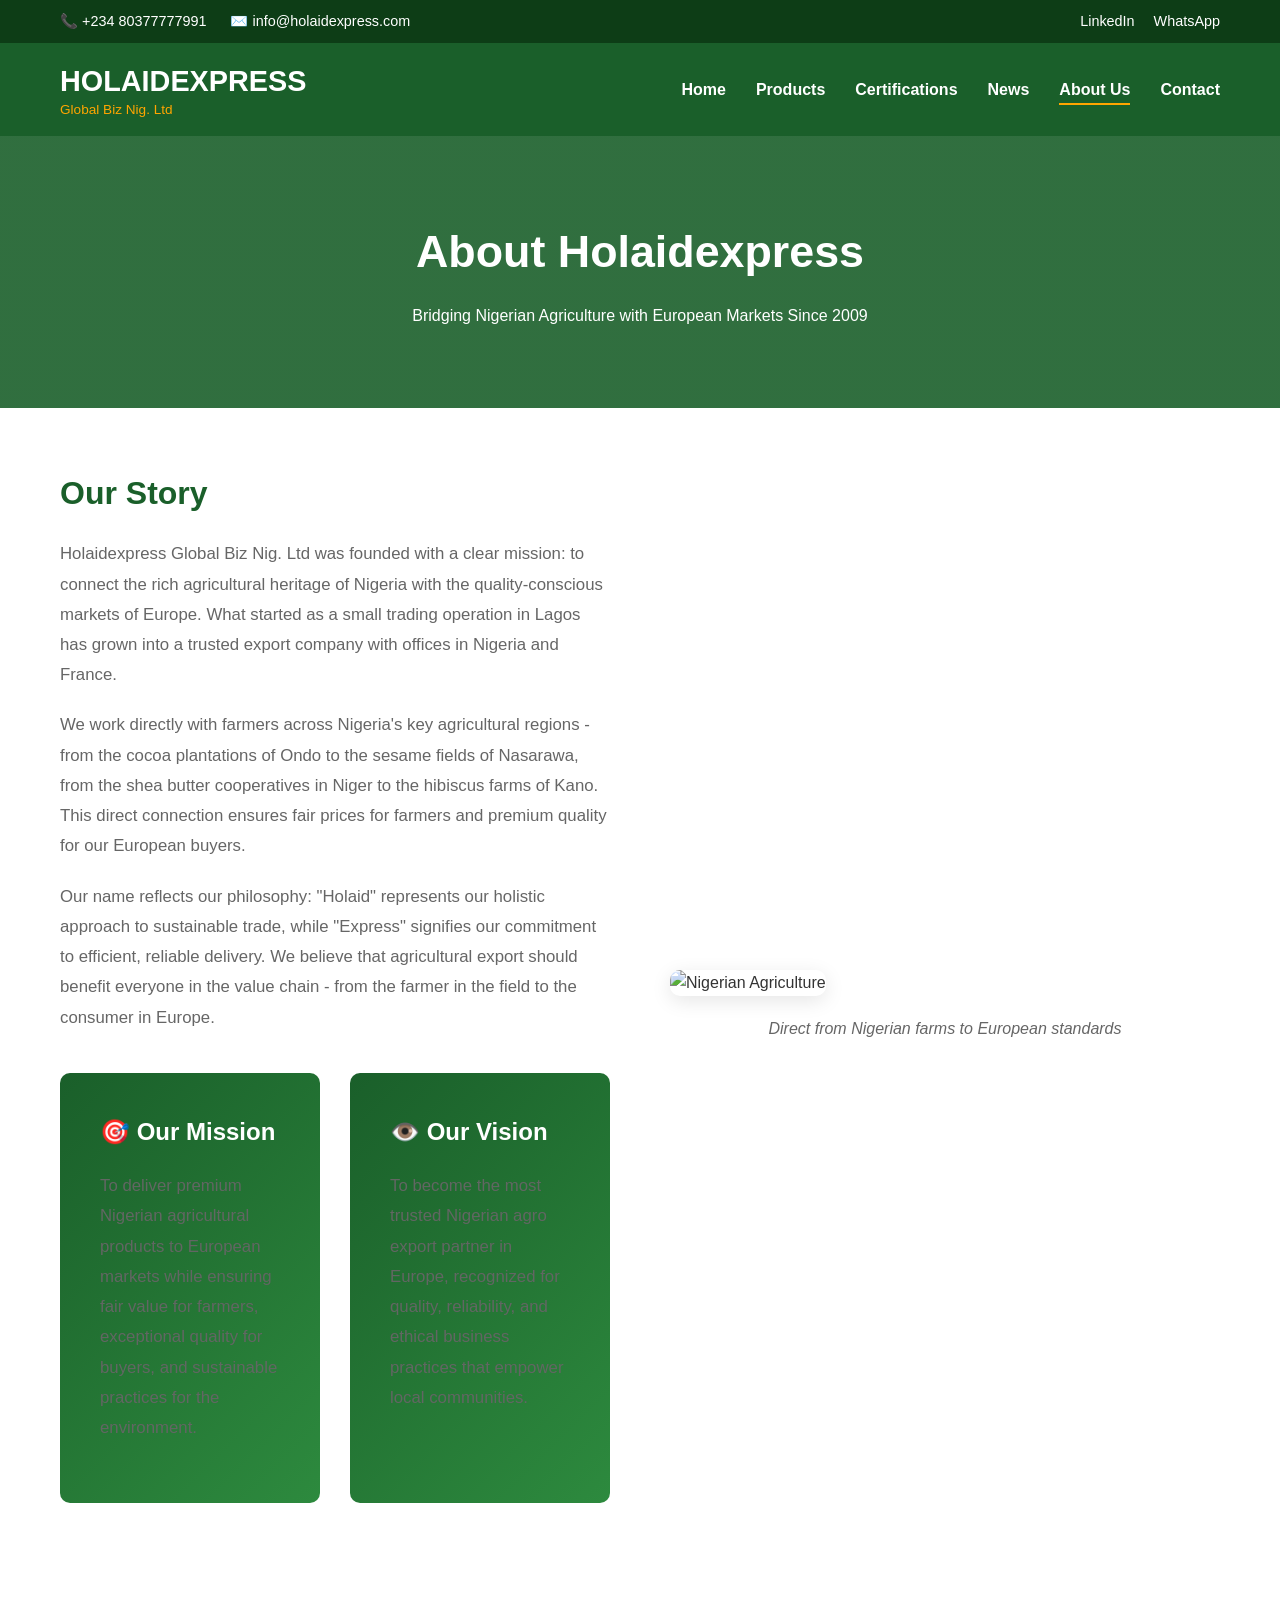
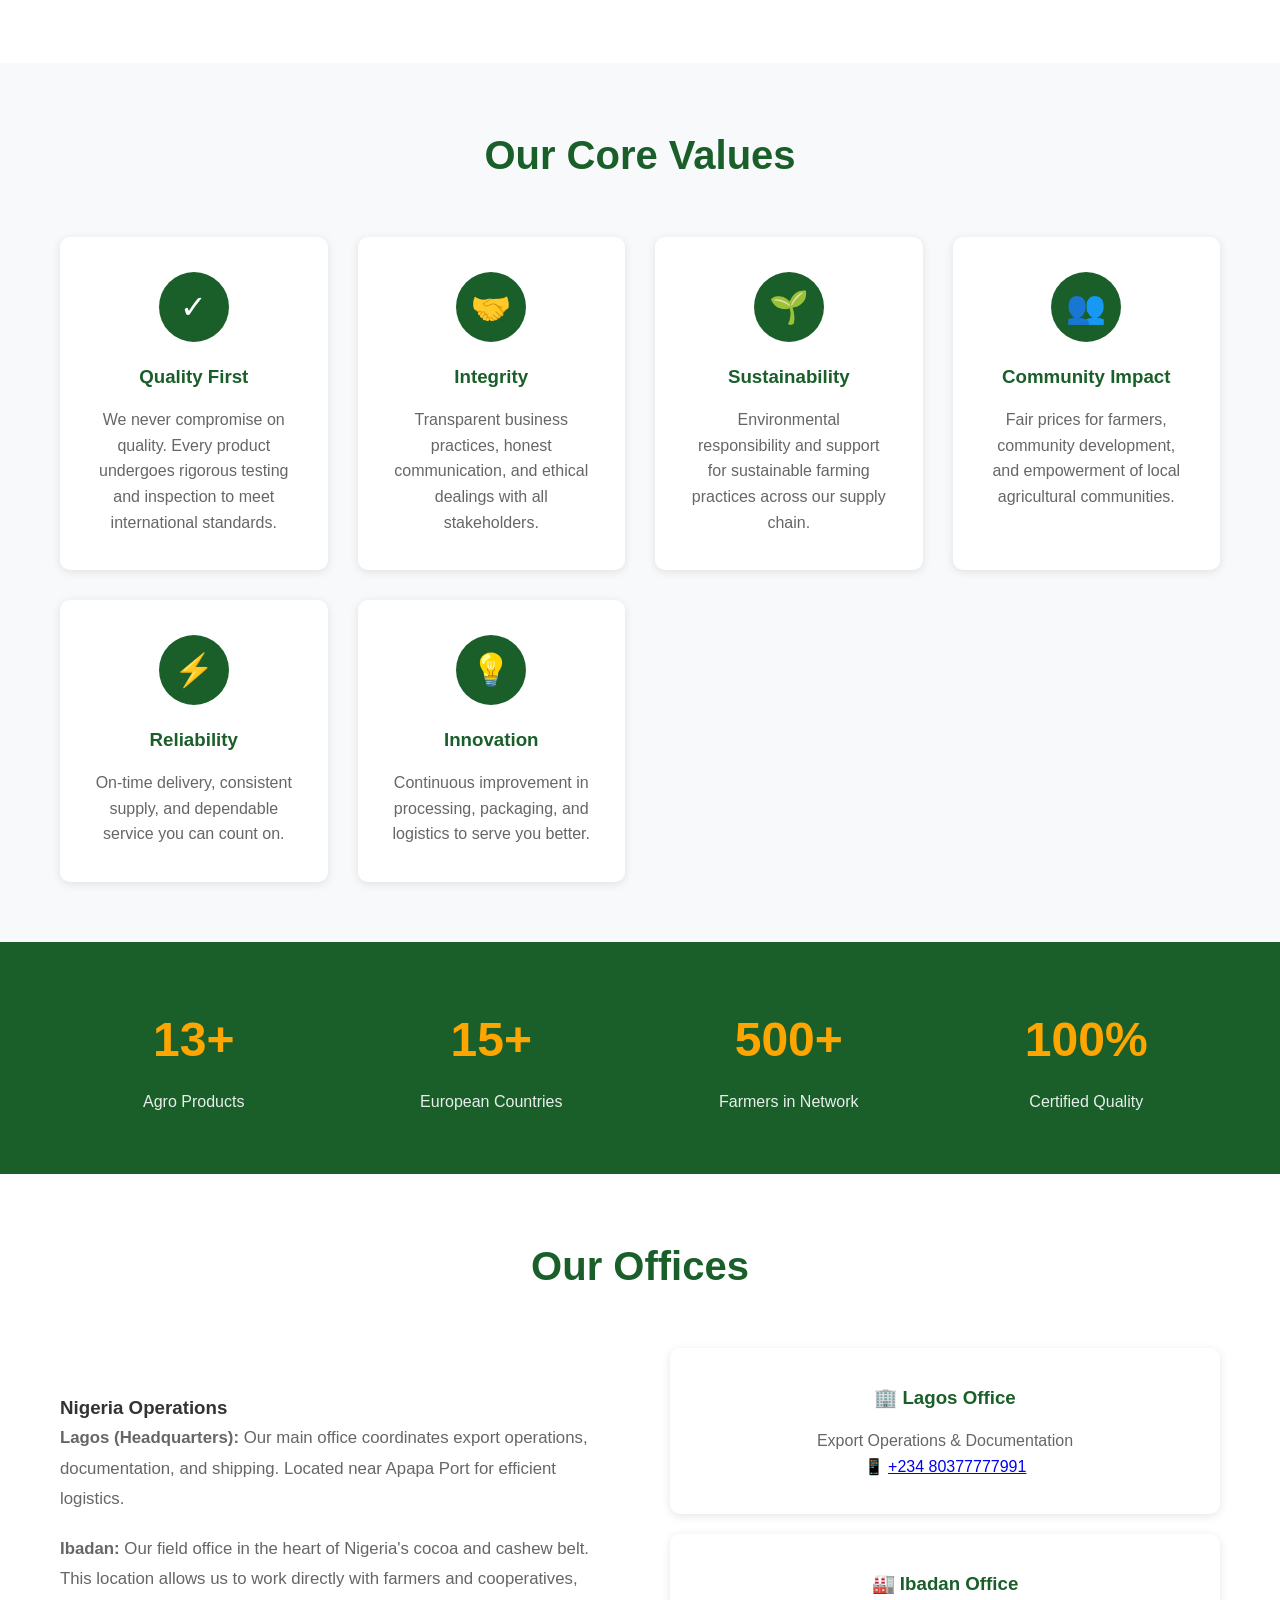
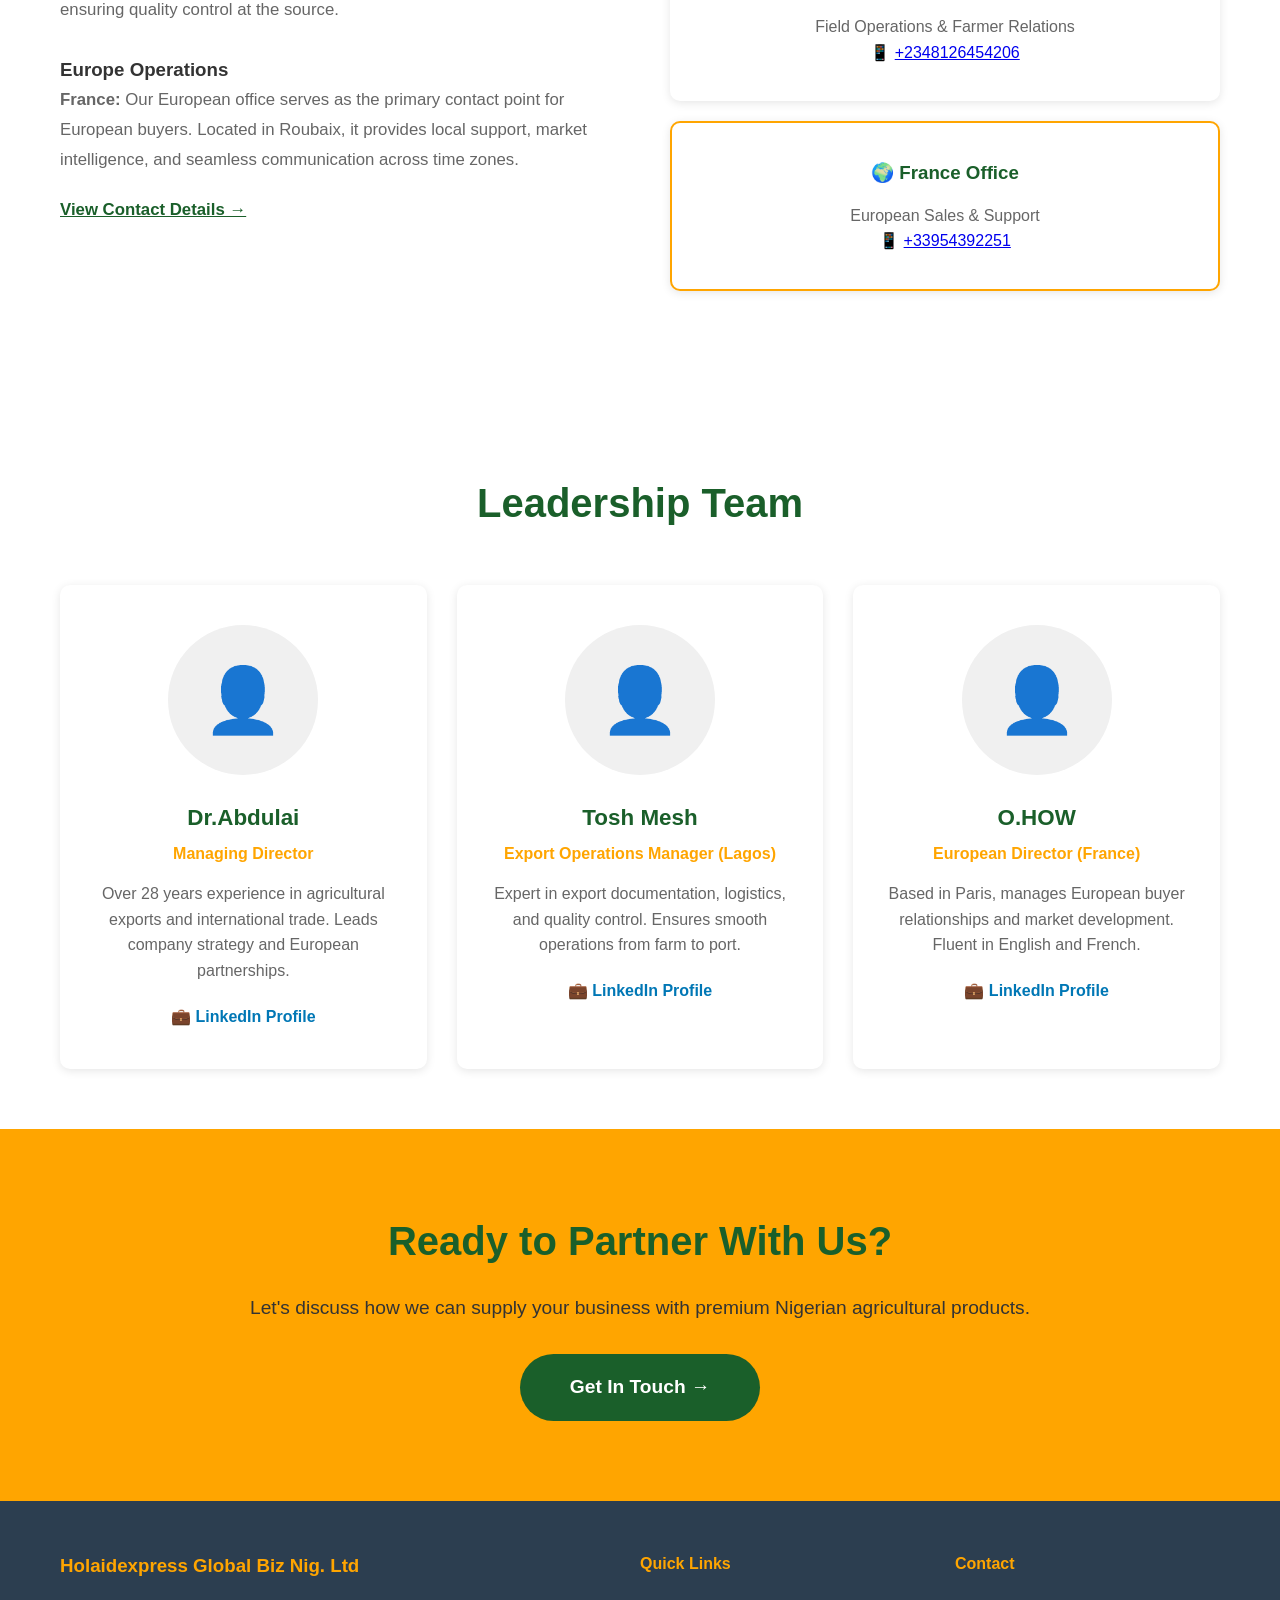
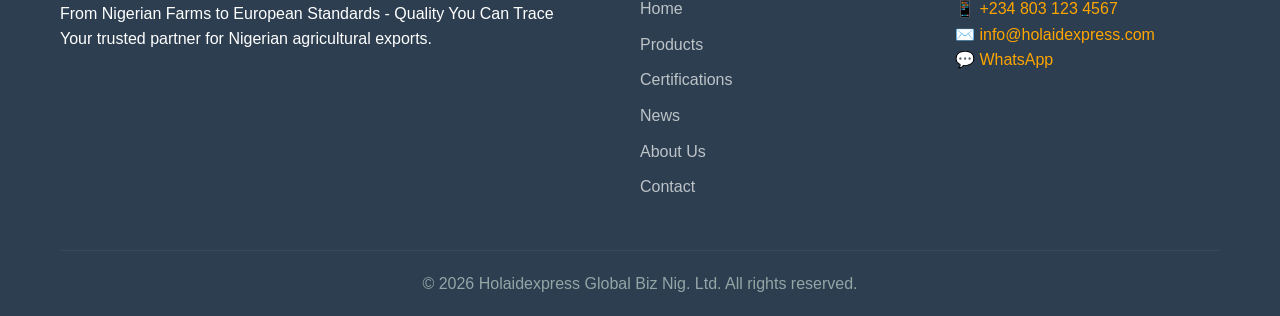
==== about.html @ 1ff310fb "Update about.html" ====
<!DOCTYPE html>
<html lang="en">
<head>
    <meta charset="UTF-8">
    <meta name="viewport" content="width=device-width, initial-scale=1.0">
    <title>About Us | Holaidexpress Global Biz Nig. Ltd</title>
    <meta name="description" content="Learn about Holaidexpress Global Biz Nig. Ltd - Nigerian agro export company. Our mission, vision, team, and offices in Lagos, Ibadan, and France.">
    <style>
        * { margin: 0; padding: 0; box-sizing: border-box; }
        body { font-family: 'Segoe UI', Tahoma, Geneva, Verdana, sans-serif; line-height: 1.6; color: #333; }
        .container { max-width: 1200px; margin: 0 auto; padding: 0 20px; }
        
        /* Top Bar */
        .top-bar { background-color: #0d3d16; color: white; padding: 10px 0; font-size: 0.9rem; }
        .top-bar .container { display: flex; justify-content: space-between; align-items: center; }
        .top-bar .contact-info span { margin-right: 20px; }
        .top-bar .contact-info a { color: white; text-decoration: none; }
        .top-bar .social-links a { color: white; margin-left: 15px; text-decoration: none; }
        
        /* Navigation */
        .navbar { background-color: #1a5f2a; padding: 15px 0; position: sticky; top: 0; z-index: 1000; }
        .navbar .container { display: flex; justify-content: space-between; align-items: center; }
        .logo h1 { color: white; font-size: 1.8rem; margin-bottom: 0; }
        .logo span { color: #FFA500; font-size: 0.85rem; display: block; margin-top: -5px; }
        .nav-links { display: flex; list-style: none; gap: 30px; }
        .nav-links a { color: white; font-weight: 600; text-decoration: none; padding: 5px 0; }
        .nav-links a:hover, .nav-links a.active { border-bottom: 2px solid #FFA500; }
        
        /* Page Header */
        .page-header { background: linear-gradient(rgba(26,95,42,0.9), rgba(26,95,42,0.9)), url('https://images.unsplash.com/photo-1500382017468-9049fed747ef?w=1920'); background-size: cover; color: white; padding: 80px 0; text-align: center; }
        .page-header h1 { font-size: 2.8rem; margin-bottom: 15px; }
        
        /* About Sections */
        .about-section { padding: 60px 0; }
        .section-title { text-align: center; font-size: 2.5rem; margin-bottom: 50px; color: #1a5f2a; }
        
        /* Story Section */
        .story-grid { display: grid; grid-template-columns: 1fr 1fr; gap: 60px; align-items: center; margin-bottom: 60px; }
        .story-content h2 { color: #1a5f2a; font-size: 2rem; margin-bottom: 20px; }
        .story-content p { color: #666; margin-bottom: 20px; line-height: 1.8; font-size: 1.05rem; }
        .story-image img { width: 100%; border-radius: 10px; box-shadow: 0 5px 20px rgba(0,0,0,0.1); }
        
        /* Mission/Vision Cards */
        .mv-grid { display: grid; grid-template-columns: 1fr 1fr; gap: 30px; margin: 40px 0; }
        .mv-card { background: linear-gradient(135deg, #1a5f2a 0%, #2d8a3e 100%); color: white; padding: 40px; border-radius: 10px; }
        .mv-card h3 { font-size: 1.5rem; margin-bottom: 20px; display: flex; align-items: center; gap: 15px; }
        .mv-card p { line-height: 1.8; opacity: 0.95; }
        
        /* Values */
        .values-section { background: #f8f9fa; padding: 60px 0; }
        .values-grid { display: grid; grid-template-columns: repeat(auto-fit, minmax(250px, 1fr)); gap: 30px; }
        .value-card { background: white; padding: 35px; border-radius: 10px; text-align: center; box-shadow: 0 2px 10px rgba(0,0,0,0.1); transition: all 0.3s; }
        .value-card:hover { transform: translateY(-5px); box-shadow: 0 5px 20px rgba(0,0,0,0.15); }
        .value-icon { width: 70px; height: 70px; background: #1a5f2a; color: white; border-radius: 50%; display: flex; align-items: center; justify-content: center; font-size: 2rem; margin: 0 auto 20px; }
        .value-card h3 { color: #1a5f2a; margin-bottom: 15px; }
        .value-card p { color: #666; }
        
        /* Team Section */
        .team-section { padding: 60px 0; }
        .team-grid { display: grid; grid-template-columns: repeat(auto-fit, minmax(300px, 1fr)); gap: 30px; }
        .team-card { background: white; border-radius: 10px; overflow: hidden; box-shadow: 0 2px 10px rgba(0,0,0,0.1); text-align: center; padding: 40px 30px; }
        .team-photo { width: 150px; height: 150px; background: #f0f0f0; border-radius: 50%; margin: 0 auto 25px; display: flex; align-items: center; justify-content: center; font-size: 4rem; color: #1a5f2a; }
        .team-card h3 { color: #1a5f2a; font-size: 1.4rem; margin-bottom: 5px; }
        .team-role { color: #FFA500; font-weight: 600; margin-bottom: 15px; }
        .team-card p { color: #666; margin-bottom: 20px; line-height: 1.6; }
        .linkedin-btn { display: inline-flex; align-items: center; gap: 8px; color: #0077b5; text-decoration: none; font-weight: 600; }
        
        /* Stats */
        .stats-bar { background: #1a5f2a; color: white; padding: 60px 0; }
        .stats-grid { display: grid; grid-template-columns: repeat(4, 1fr); gap: 30px; text-align: center; }
        .stat-item h3 { font-size: 3rem; margin-bottom: 10px; color: #FFA500; }
        .stat-item p { opacity: 0.9; }
        
        /* CTA */
        .cta-section { background: #FFA500; padding: 80px 0; text-align: center; }
        .cta-section h2 { color: #1a5f2a; font-size: 2.5rem; margin-bottom: 20px; }
        .cta-section p { color: #333; margin-bottom: 30px; font-size: 1.2rem; }
        .btn-large { background: #1a5f2a; color: white; padding: 18px 50px; border-radius: 50px; text-decoration: none; font-weight: 600; font-size: 1.2rem; display: inline-block; transition: all 0.3s; }
        .btn-large:hover { background: #0d3d16; transform: translateY(-3px); box-shadow: 0 10px 30px rgba(0,0,0,0.2); }
        
        /* Footer */
        footer { background-color: #2c3e50; color: white; padding: 50px 0 20px; }
        .footer-grid { display: grid; grid-template-columns: 2fr 1fr 1fr; gap: 50px; margin-bottom: 40px; }
        .footer-col h3, .footer-col h4 { color: #FFA500; margin-bottom: 20px; }
        .footer-col ul { list-style: none; }
        .footer-col li { margin-bottom: 10px; }
        .footer-col a { color: #bdc3c7; text-decoration: none; }
        .footer-col a:hover { color: #FFA500; }
        .footer-bottom { border-top: 1px solid #34495e; padding-top: 20px; text-align: center; color: #95a5a6; }
        
        /* Responsive */
        @media (max-width: 768px) {
            .story-grid { grid-template-columns: 1fr; }
            .mv-grid { grid-template-columns: 1fr; }
            .stats-grid { grid-template-columns: repeat(2, 1fr); }
            .footer-grid { grid-template-columns: 1fr; }
        }
    </style>
</head>
<body>

    <!-- Top Bar -->
    <div class="top-bar">
        <div class="container">
            <div class="contact-info">
                <span>📞 <a href="tel:+23480377777991">+234 80377777991</a></span>
                <span>✉️ <a href="mailto:info@holaidexpress.com">info@holaidexpress.com</a></span>
            </div>
            <div class="social-links">
                <a href="https://linkedin.com/company/holaidexpress" target="_blank">LinkedIn</a>
                <a href="https://wa.me/2349064299762" target="_blank">WhatsApp</a>
            </div>
        </div>
    </div>

    <!-- Navigation -->
    <nav class="navbar">
        <div class="container">
            <div class="logo">
                <h1>HOLAIDEXPRESS</h1>
                <span>Global Biz Nig. Ltd</span>
            </div>
            <ul class="nav-links">
                <li><a href="index.html">Home</a></li>
                <li><a href="products.html">Products</a></li>
                <li><a href="certifications.html">Certifications</a></li>
                <li><a href="news.html">News</a></li>
                <li><a href="about.html" class="active">About Us</a></li>
                <li><a href="contact.html">Contact</a></li>
            </ul>
        </div>
    </nav>

    <!-- Page Header -->
    <section class="page-header">
        <div class="container">
            <h1>About Holaidexpress</h1>
            <p>Bridging Nigerian Agriculture with European Markets Since 2009</p>
        </div>
    </section>

    <!-- Our Story -->
    <section class="about-section">
        <div class="container">
            <div class="story-grid">
                <div class="story-content">
                    <h2>Our Story</h2>
                    <p>Holaidexpress Global Biz Nig. Ltd was founded with a clear mission: to connect the rich agricultural heritage of Nigeria with the quality-conscious markets of Europe. What started as a small trading operation in Lagos has grown into a trusted export company with offices in Nigeria and France.</p>
                    
                    <p>We work directly with farmers across Nigeria's key agricultural regions - from the cocoa plantations of Ondo to the sesame fields of Nasarawa, from the shea butter cooperatives in Niger to the hibiscus farms of Kano. This direct connection ensures fair prices for farmers and premium quality for our European buyers.</p>
                    
                    <p>Our name reflects our philosophy: "Holaid" represents our holistic approach to sustainable trade, while "Express" signifies our commitment to efficient, reliable delivery. We believe that agricultural export should benefit everyone in the value chain - from the farmer in the field to the consumer in Europe.</p>
                    
                    <div class="mv-grid">
                        <div class="mv-card">
                            <h3>🎯 Our Mission</h3>
                            <p>To deliver premium Nigerian agricultural products to European markets while ensuring fair value for farmers, exceptional quality for buyers, and sustainable practices for the environment.</p>
                        </div>
                        <div class="mv-card">
                            <h3>👁️ Our Vision</h3>
                            <p>To become the most trusted Nigerian agro export partner in Europe, recognized for quality, reliability, and ethical business practices that empower local communities.</p>
                        </div>
                    </div>
                </div>
                <div class="story-image">
                    <img src="https://images.unsplash.com/photo-1500382017468-9049fed747ef?w=600" alt="Nigerian Agriculture">
                    <p style="margin-top: 20px; color: #666; font-style: italic; text-align: center;">Direct from Nigerian farms to European standards</p>
                </div>
            </div>
        </div>
    </section>

    <!-- Core Values -->
    <section class="values-section">
        <div class="container">
            <h2 class="section-title">Our Core Values</h2>
            <div class="values-grid">
                <div class="value-card">
                    <div class="value-icon">✓</div>
                    <h3>Quality First</h3>
                    <p>We never compromise on quality. Every product undergoes rigorous testing and inspection to meet international standards.</p>
                </div>
                <div class="value-card">
                    <div class="value-icon">🤝</div>
                    <h3>Integrity</h3>
                    <p>Transparent business practices, honest communication, and ethical dealings with all stakeholders.</p>
                </div>
                <div class="value-card">
                    <div class="value-icon">🌱</div>
                    <h3>Sustainability</h3>
                    <p>Environmental responsibility and support for sustainable farming practices across our supply chain.</p>
                </div>
                <div class="value-card">
                    <div class="value-icon">👥</div>
                    <h3>Community Impact</h3>
                    <p>Fair prices for farmers, community development, and empowerment of local agricultural communities.</p>
                </div>
                <div class="value-card">
                    <div class="value-icon">⚡</div>
                    <h3>Reliability</h3>
                    <p>On-time delivery, consistent supply, and dependable service you can count on.</p>
                </div>
                <div class="value-card">
                    <div class="value-icon">💡</div>
                    <h3>Innovation</h3>
                    <p>Continuous improvement in processing, packaging, and logistics to serve you better.</p>
                </div>
            </div>
        </div>
    </section>

    <!-- Stats -->
    <section class="stats-bar">
        <div class="container">
            <div class="stats-grid">
                <div class="stat-item">
                    <h3>13+</h3>
                    <p>Agro Products</p>
                </div>
                <div class="stat-item">
                    <h3>15+</h3>
                    <p>European Countries</p>
                </div>
                <div class="stat-item">
                    <h3>500+</h3>
                    <p>Farmers in Network</p>
                </div>
                <div class="stat-item">
                    <h3>100%</h3>
                    <p>Certified Quality</p>
                </div>
            </div>
        </div>
    </section>

    <!-- Our Offices -->
    <section class="about-section">
        <div class="container">
            <h2 class="section-title">Our Offices</h2>
            <div class="story-grid">
                <div class="story-content">
                    <h3>Nigeria Operations</h3>
                    <p><strong>Lagos (Headquarters):</strong> Our main office coordinates export operations, documentation, and shipping. Located near Apapa Port for efficient logistics.</p>
                    
                    <p><strong>Ibadan:</strong> Our field office in the heart of Nigeria's cocoa and cashew belt. This location allows us to work directly with farmers and cooperatives, ensuring quality control at the source.</p>
                    
                    <h3 style="margin-top: 30px;">Europe Operations</h3>
                    <p><strong>France:</strong> Our European office serves as the primary contact point for European buyers. Located in Roubaix, it provides local support, market intelligence, and seamless communication across time zones.</p>
                    
                    <p style="margin-top: 20px;"><a href="contact.html" style="color: #1a5f2a; font-weight: 600;">View Contact Details →</a></p>
                </div>
                <div>
                    <div class="value-card" style="margin-bottom: 20px;">
                        <h3 style="color: #1a5f2a; margin-bottom: 15px;">🏢 Lagos Office</h3>
                        <p>Export Operations & Documentation<br>📱 <a href="tel:+2348077777991">+234 80377777991</a></p>
                    </div>
                    <div class="value-card" style="margin-bottom: 20px;">
                        <h3 style="color: #1a5f2a; margin-bottom: 15px;">🏭 Ibadan Office</h3>
                        <p>Field Operations & Farmer Relations<br>📱 <a href="tel:+2348126454206">+2348126454206</a></p>
                    </div>
                    <div class="value-card" style="border: 2px solid #FFA500;">
                        <h3 style="color: #1a5f2a; margin-bottom: 15px;">🌍 France Office</h3>
                        <p>European Sales & Support<br>📱 <a href="tel:+33954392291">+33954392251</a></p>
                    </div>
                </div>
            </div>
        </div>
    </section>

    <!-- Team -->
    <section class="team-section">
        <div class="container">
            <h2 class="section-title">Leadership Team</h2>
            <div class="team-grid">
                <div class="team-card">
                    <div class="team-photo">👤</div>
                    <h3>Dr.Abdulai</h3>
                    <div class="team-role">Managing Director</div>
                    <p>Over 28 years experience in agricultural exports and international trade. Leads company strategy and European partnerships.</p>
                    <a href="https://linkedin.com/in/[profile]" class="linkedin-btn" target="_blank">💼 LinkedIn Profile</a>
                </div>
                <div class="team-card">
                    <div class="team-photo">👤</div>
                    <h3>Tosh Mesh</h3>
                    <div class="team-role">Export Operations Manager (Lagos)</div>
                    <p>Expert in export documentation, logistics, and quality control. Ensures smooth operations from farm to port.</p>
                    <a href="https://linkedin.com/in/[profile]" class="linkedin-btn" target="_blank">💼 LinkedIn Profile</a>
                </div>
                <div class="team-card">
                    <div class="team-photo">👤</div>
                    <h3>O.HOW</h3>
                    <div class="team-role">European Director (France)</div>
                    <p>Based in Paris, manages European buyer relationships and market development. Fluent in English and French.</p>
                    <a href="https://linkedin.com/in/hakeem-owolabi-9249203a6" class="linkedin-btn" target="_blank">💼 LinkedIn Profile</a>
                </div>
            </div>
        </div>
    </section>

    <!-- CTA -->
    <section class="cta-section">
        <div class="container">
            <h2>Ready to Partner With Us?</h2>
            <p>Let's discuss how we can supply your business with premium Nigerian agricultural products.</p>
            <a href="contact.html" class="btn-large">Get In Touch →</a>
        </div>
    </section>

    <!-- Footer -->
    <footer>
        <div class="container">
            <div class="footer-grid">
                <div class="footer-col">
                    <h3>Holaidexpress Global Biz Nig. Ltd</h3>
                    <p>From Nigerian Farms to European Standards - Quality You Can Trace</p>
                    <p>Your trusted partner for Nigerian agricultural exports.</p>
                </div>
                <div class="footer-col">
                    <h4>Quick Links</h4>
                    <ul>
                        <li><a href="index.html">Home</a></li>
                        <li><a href="products.html">Products</a></li>
                        <li><a href="certifications.html">Certifications</a></li>
                        <li><a href="news.html">News</a></li>
                        <li><a href="about.html">About Us</a></li>
                        <li><a href="contact.html">Contact</a></li>
                    </ul>
                </div>
                <div class="footer-col">
                    <h4>Contact</h4>
                    <p>📱 <a href="tel:+23480377777991" style="color: #FFA500;">+234 803 123 4567</a><br>
                    ✉️ <a href="mailto:info@holaidexpress.com" style="color: #FFA500;">info@holaidexpress.com</a><br>
                    💬 <a href="https://wa.me/2349064299762" style="color: #FFA500;">WhatsApp</a></p>
                </div>
            </div>
            <div class="footer-bottom">
                <p>&copy; 2026 Holaidexpress Global Biz Nig. Ltd. All rights reserved.</p>
            </div>
        </div>
    </footer>

</body>
</html>
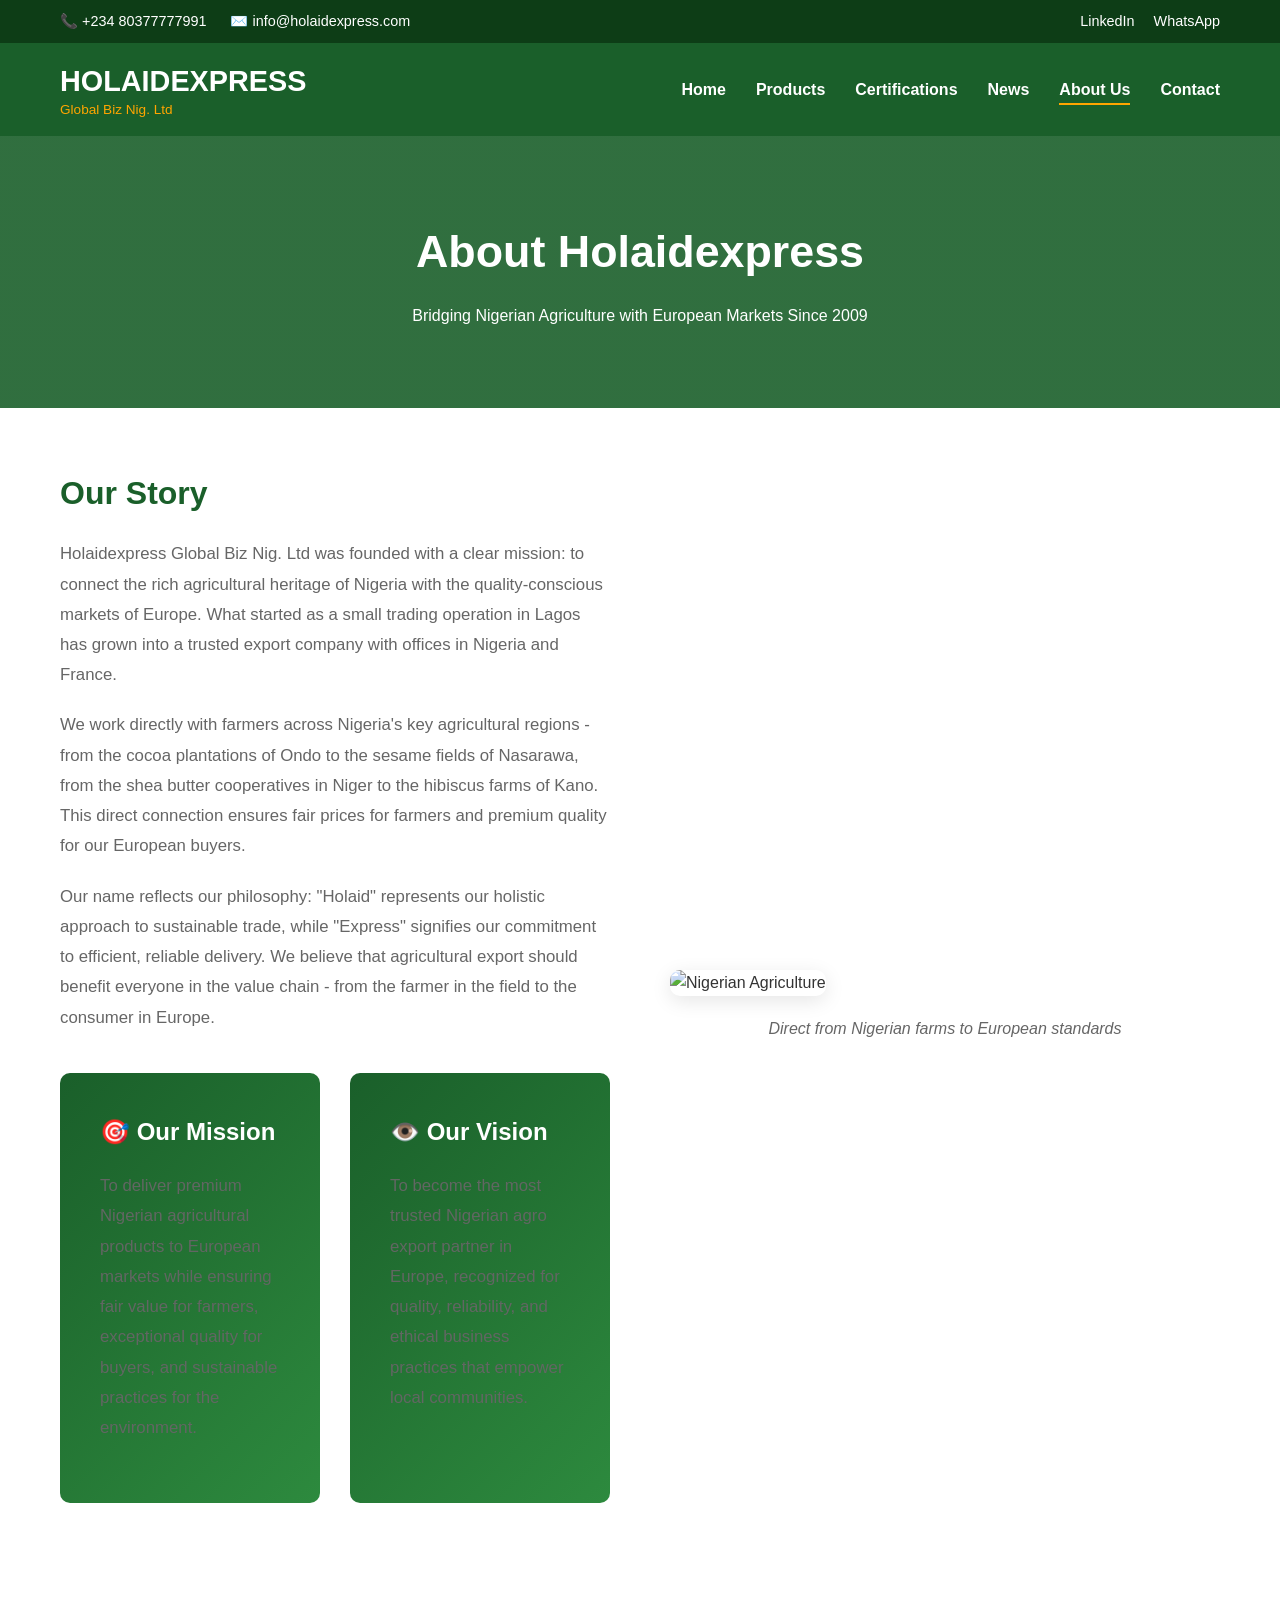
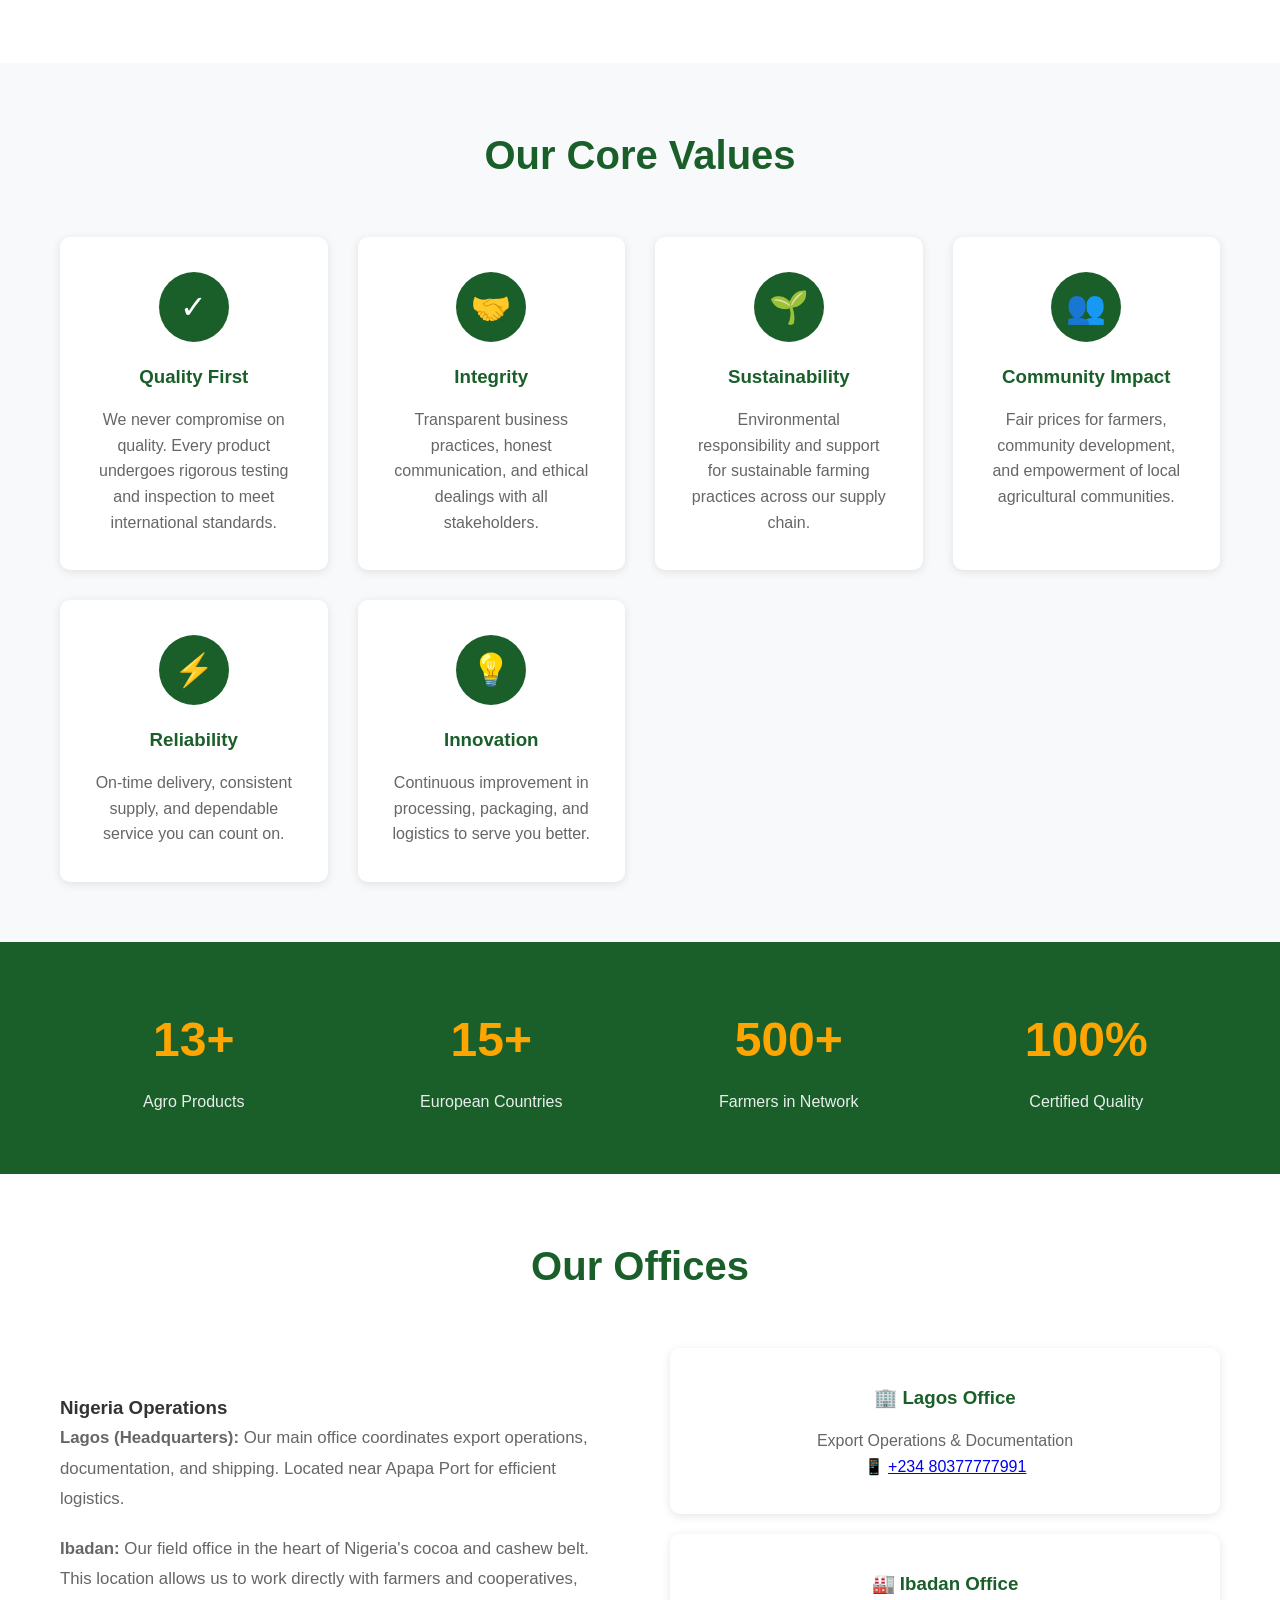
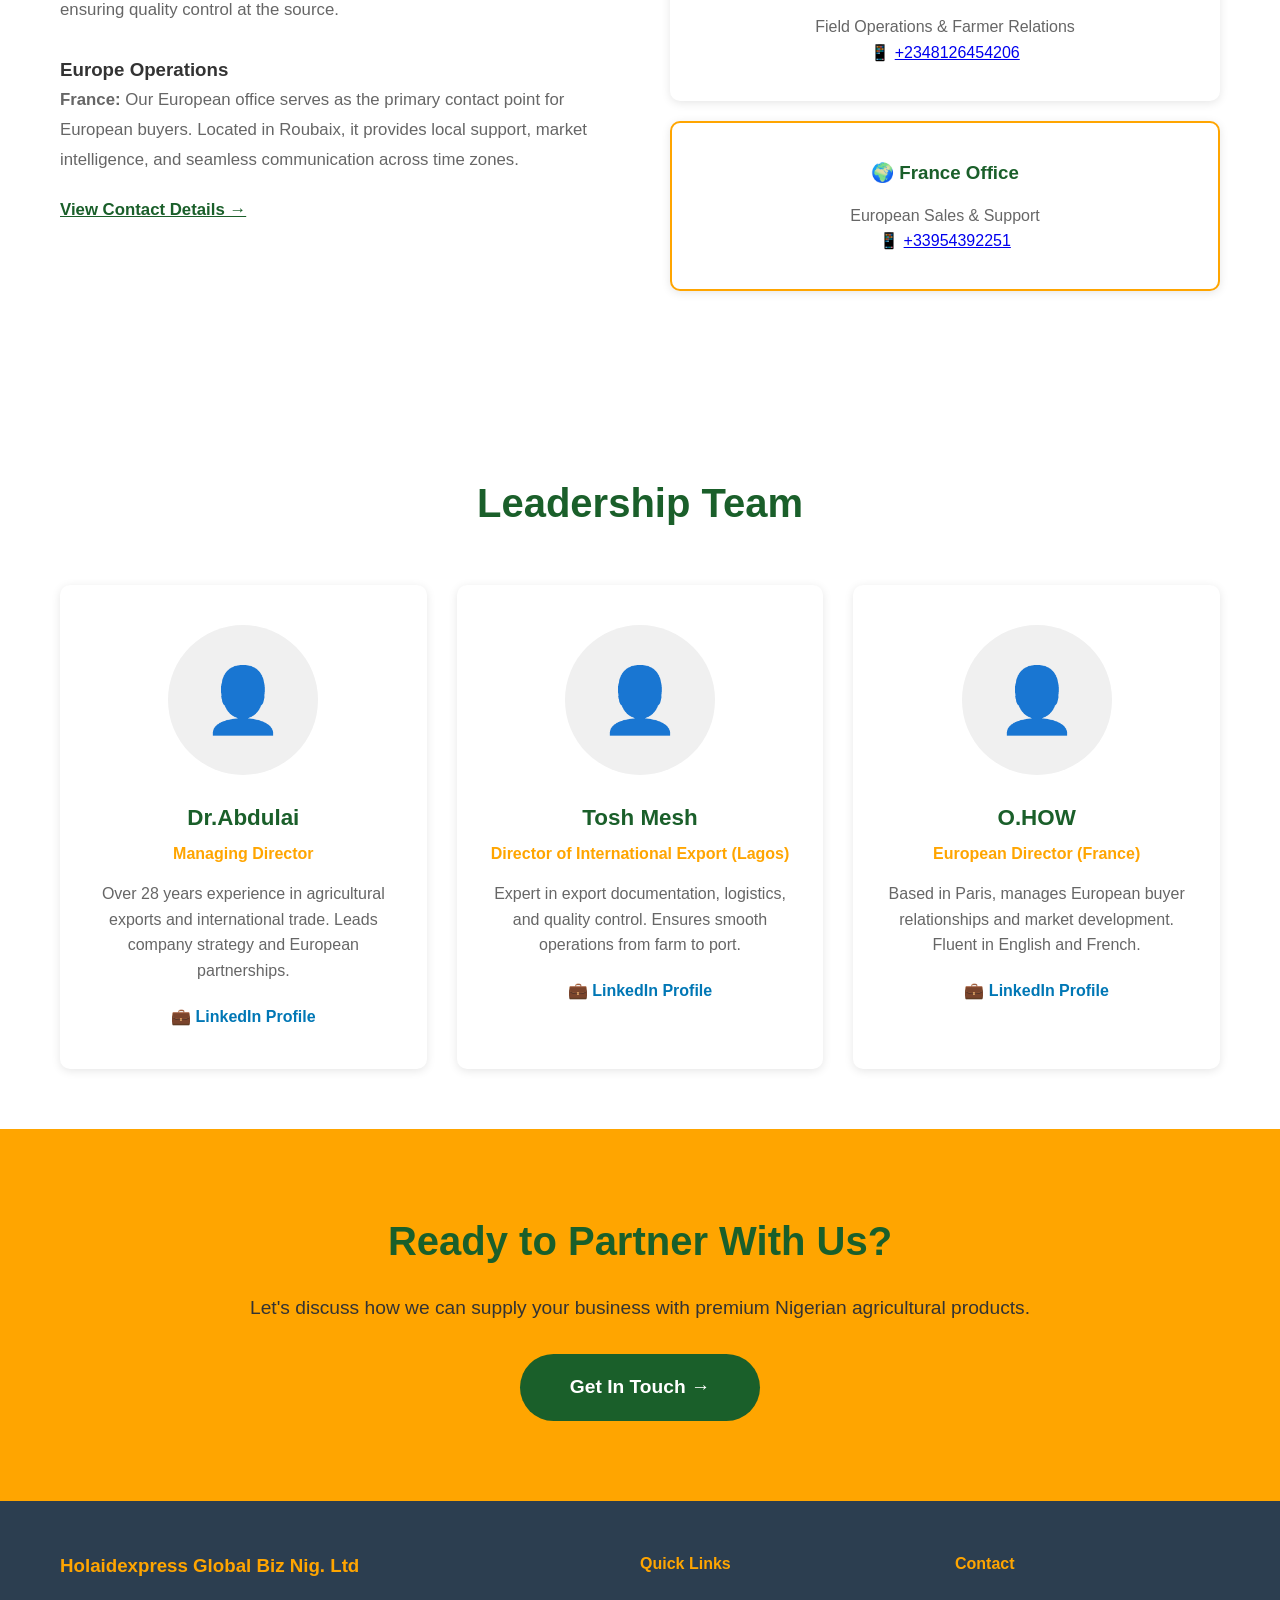
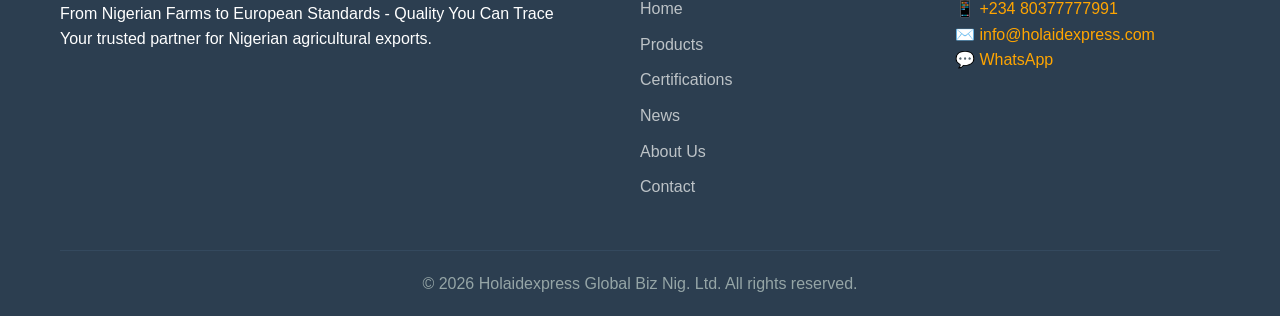
==== commit 4ab36f8b: "Update about.html" ====
--- a/about.html
+++ b/about.html
@@ -282,7 +282,7 @@
                 <div class="team-card">
                     <div class="team-photo">👤</div>
                     <h3>Tosh Mesh</h3>
-                    <div class="team-role">Export Operations Manager (Lagos)</div>
+                    <div class="team-role">Director of International Export  (Lagos)</div>
                     <p>Expert in export documentation, logistics, and quality control. Ensures smooth operations from farm to port.</p>
                     <a href="https://linkedin.com/in/[profile]" class="linkedin-btn" target="_blank">💼 LinkedIn Profile</a>
                 </div>
@@ -328,7 +328,7 @@
                 </div>
                 <div class="footer-col">
                     <h4>Contact</h4>
-                    <p>📱 <a href="tel:+23480377777991" style="color: #FFA500;">+234 803 123 4567</a><br>
+                    <p>📱 <a href="tel:+23480377777991" style="color: #FFA500;">+234 80377777991</a><br>
                     ✉️ <a href="mailto:info@holaidexpress.com" style="color: #FFA500;">info@holaidexpress.com</a><br>
                     💬 <a href="https://wa.me/2349064299762" style="color: #FFA500;">WhatsApp</a></p>
                 </div>
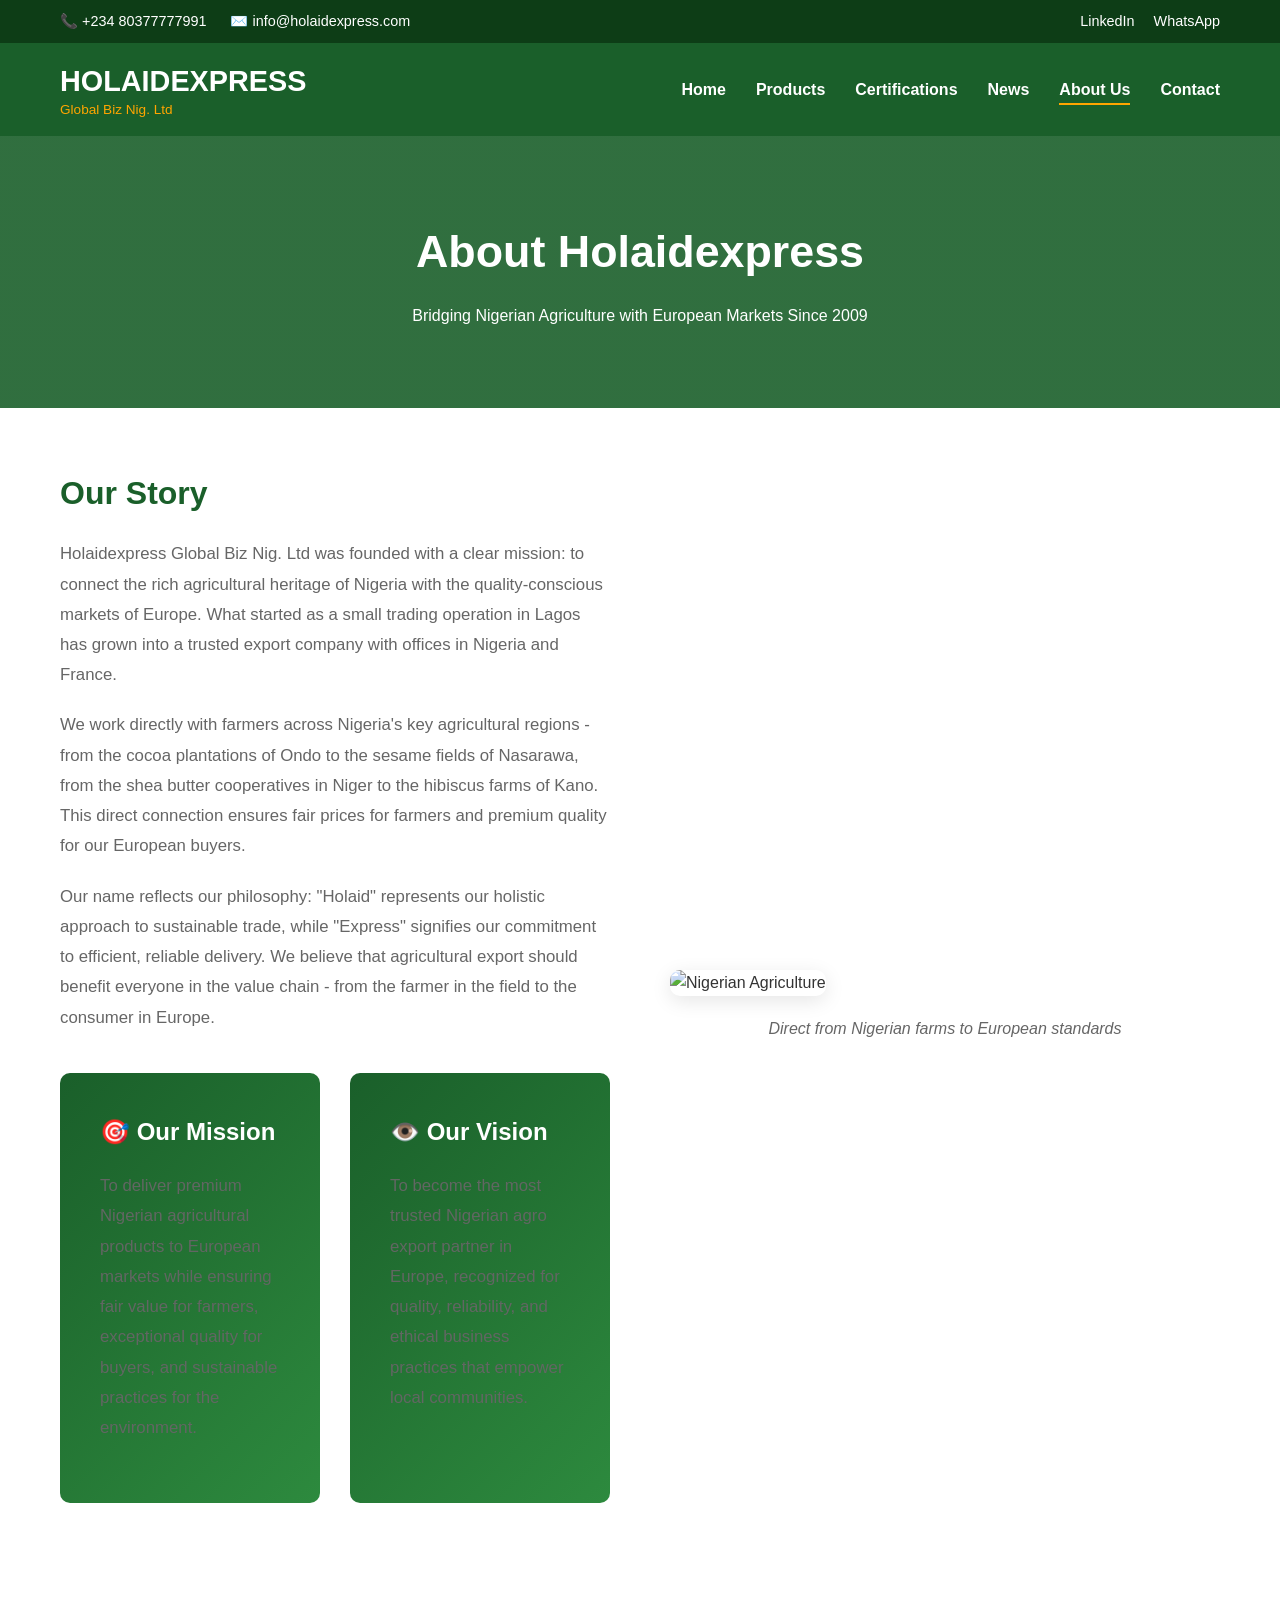
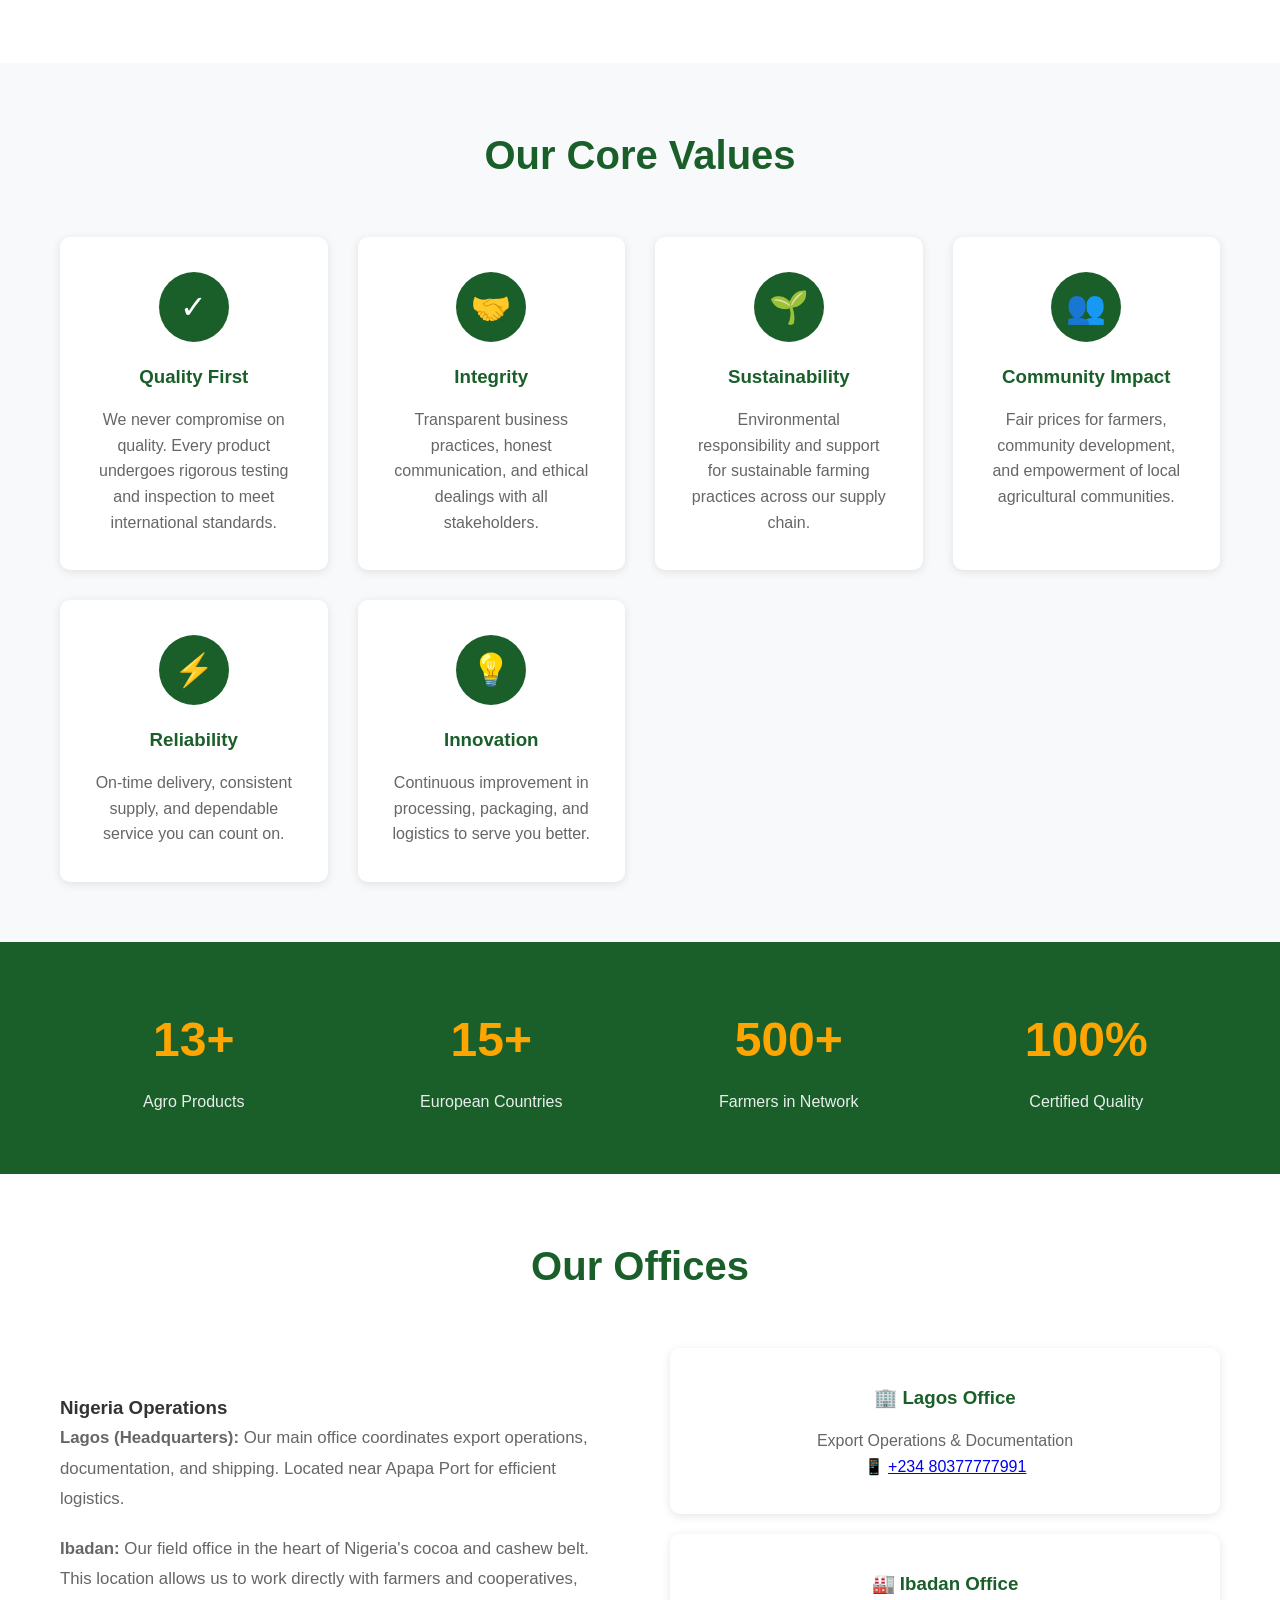
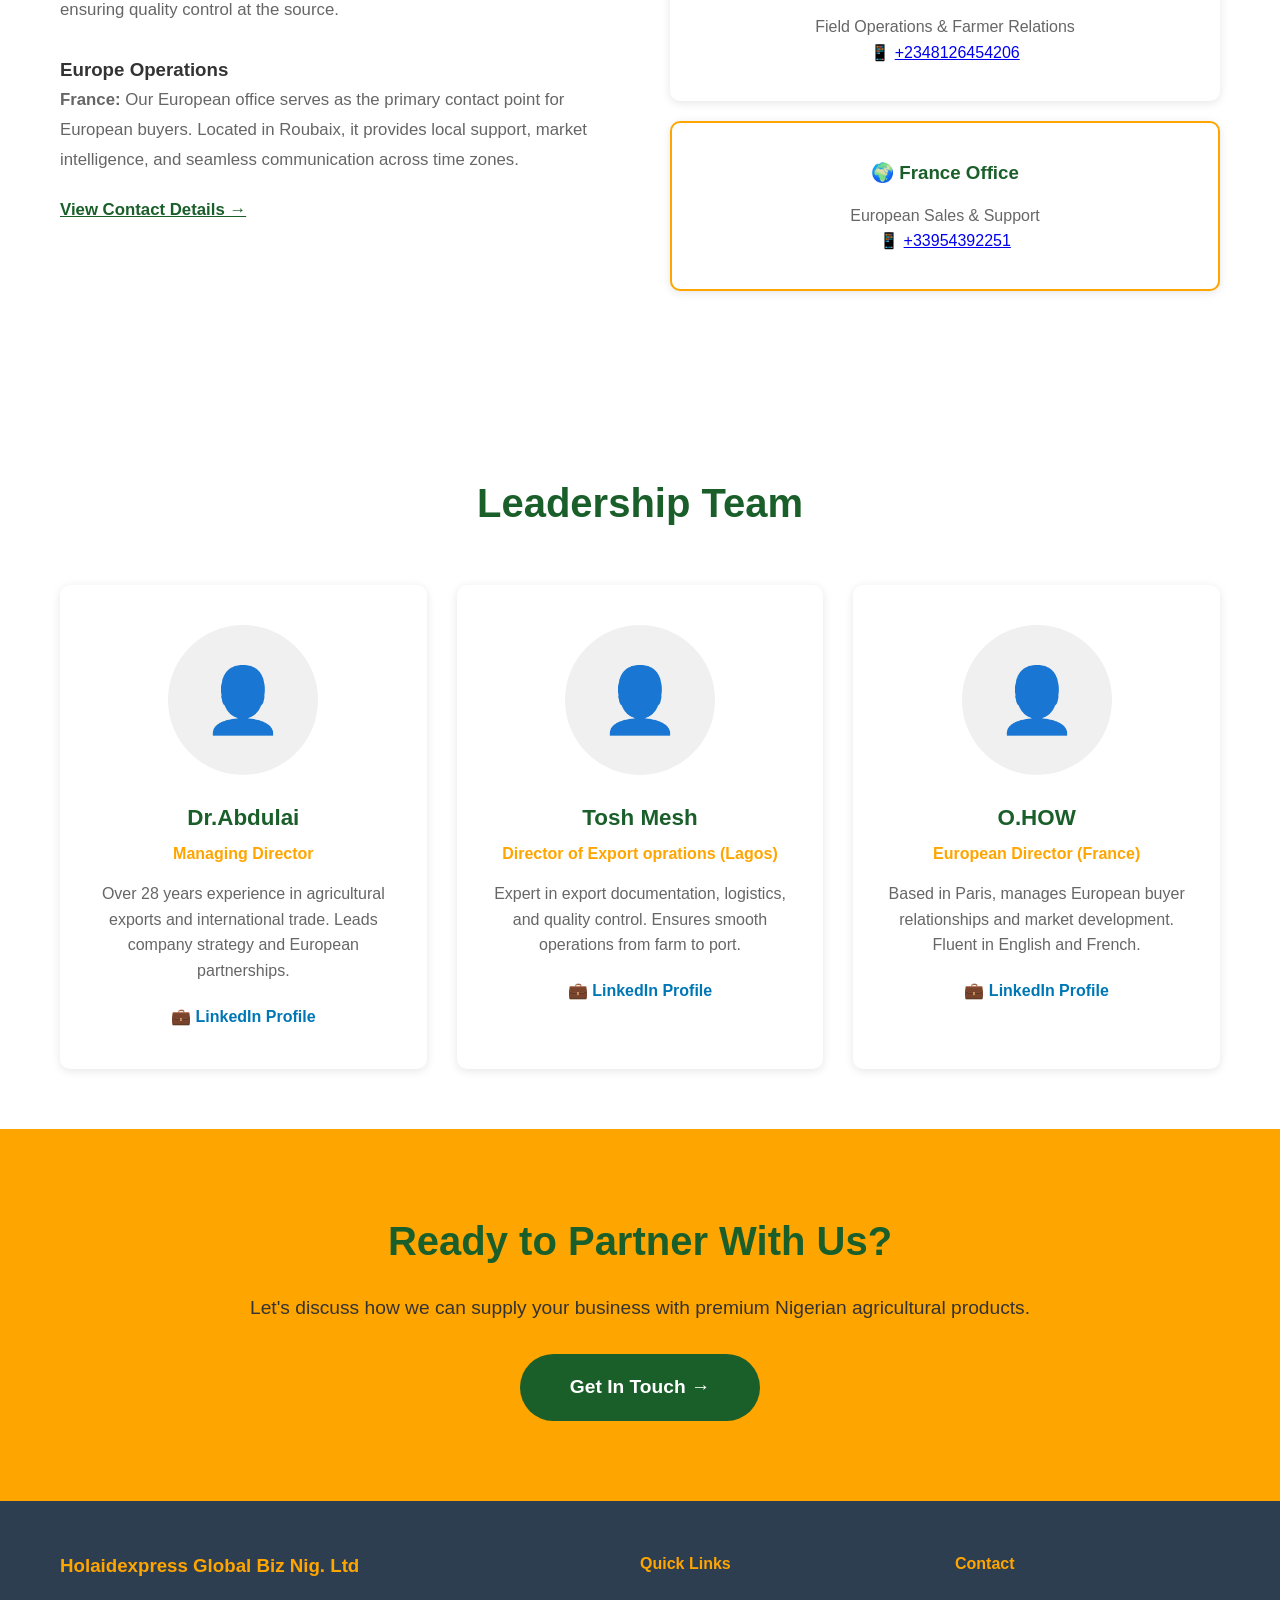
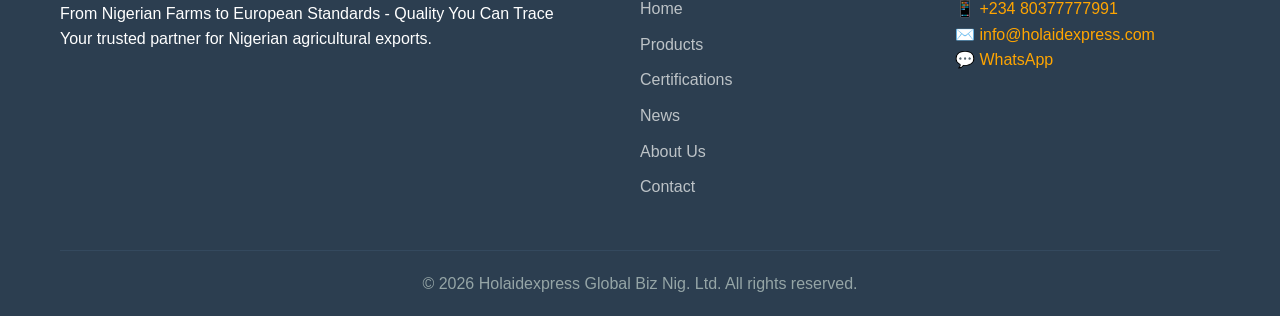
==== commit b2f010ef: "Update about.html" ====
--- a/about.html
+++ b/about.html
@@ -282,7 +282,7 @@
                 <div class="team-card">
                     <div class="team-photo">👤</div>
                     <h3>Tosh Mesh</h3>
-                    <div class="team-role">Director of International Export  (Lagos)</div>
+                    <div class="team-role">Director of Export oprations  (Lagos)</div>
                     <p>Expert in export documentation, logistics, and quality control. Ensures smooth operations from farm to port.</p>
                     <a href="https://linkedin.com/in/[profile]" class="linkedin-btn" target="_blank">💼 LinkedIn Profile</a>
                 </div>
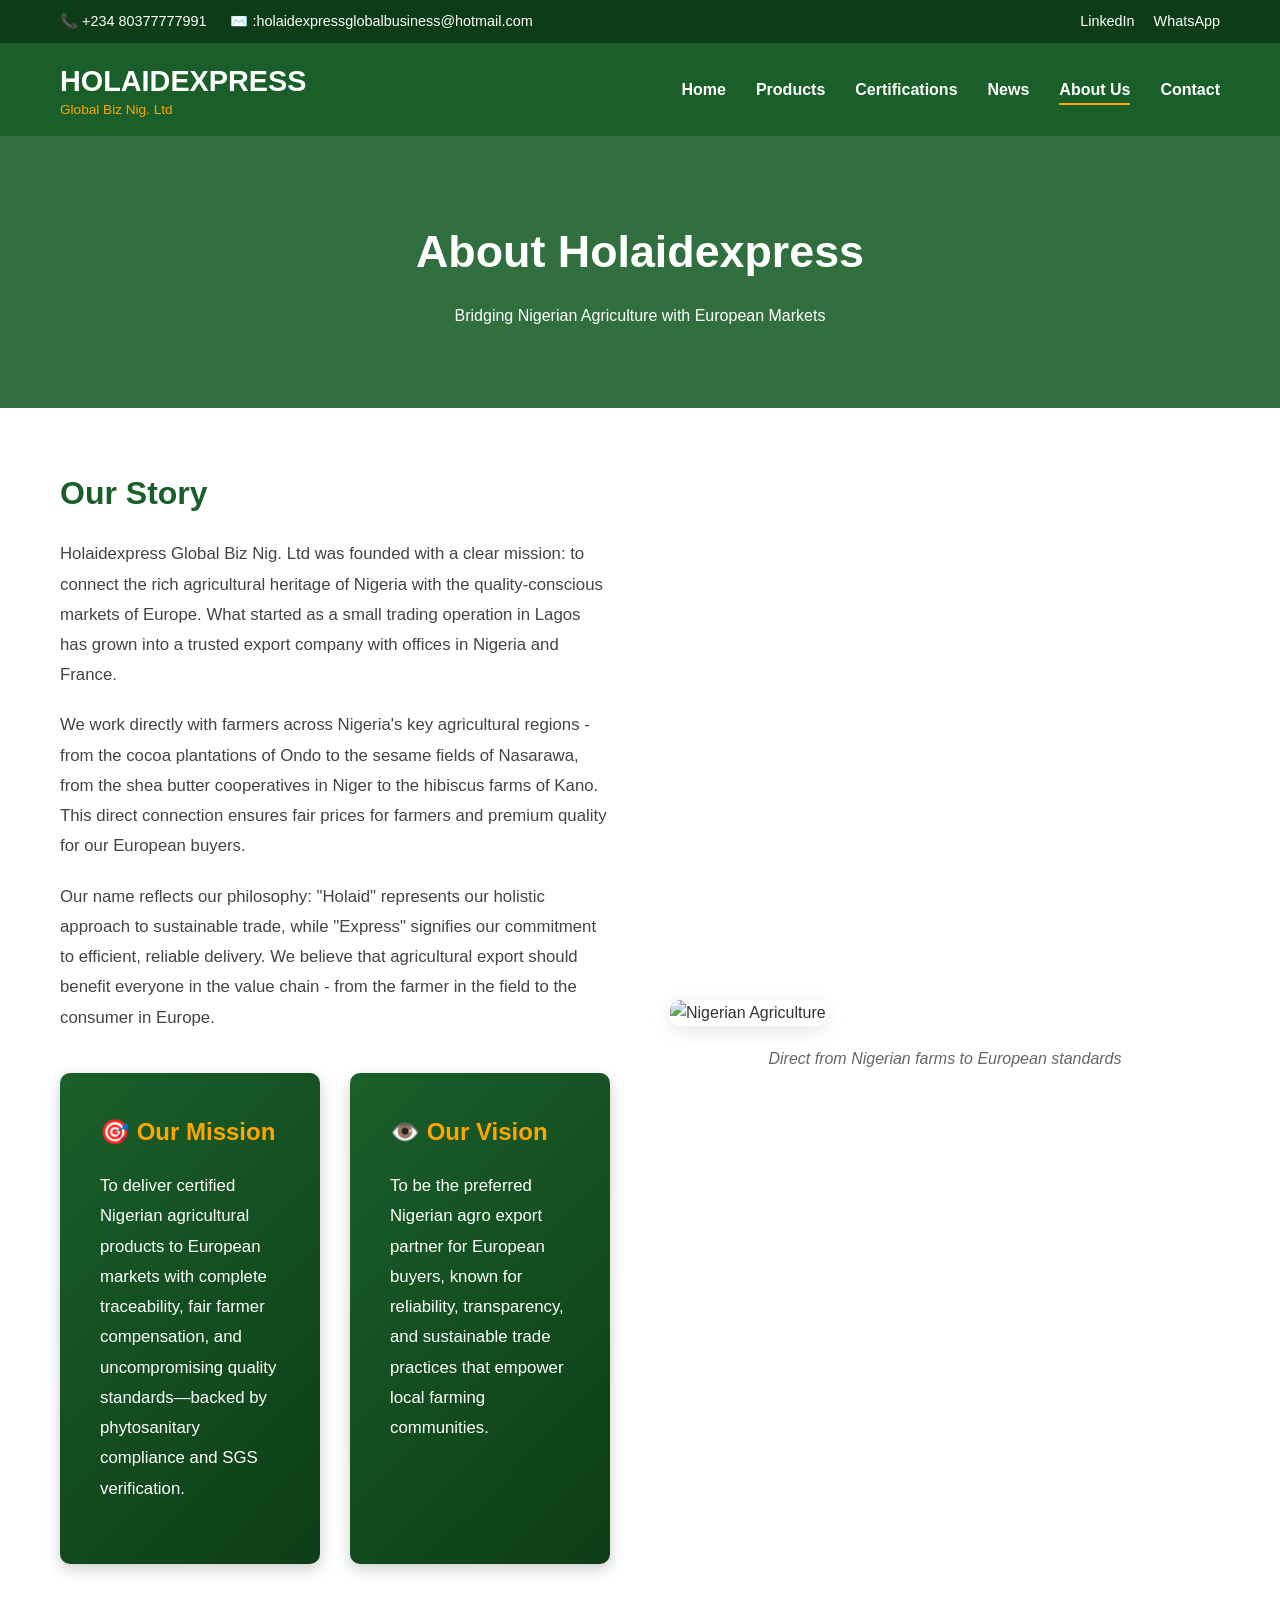
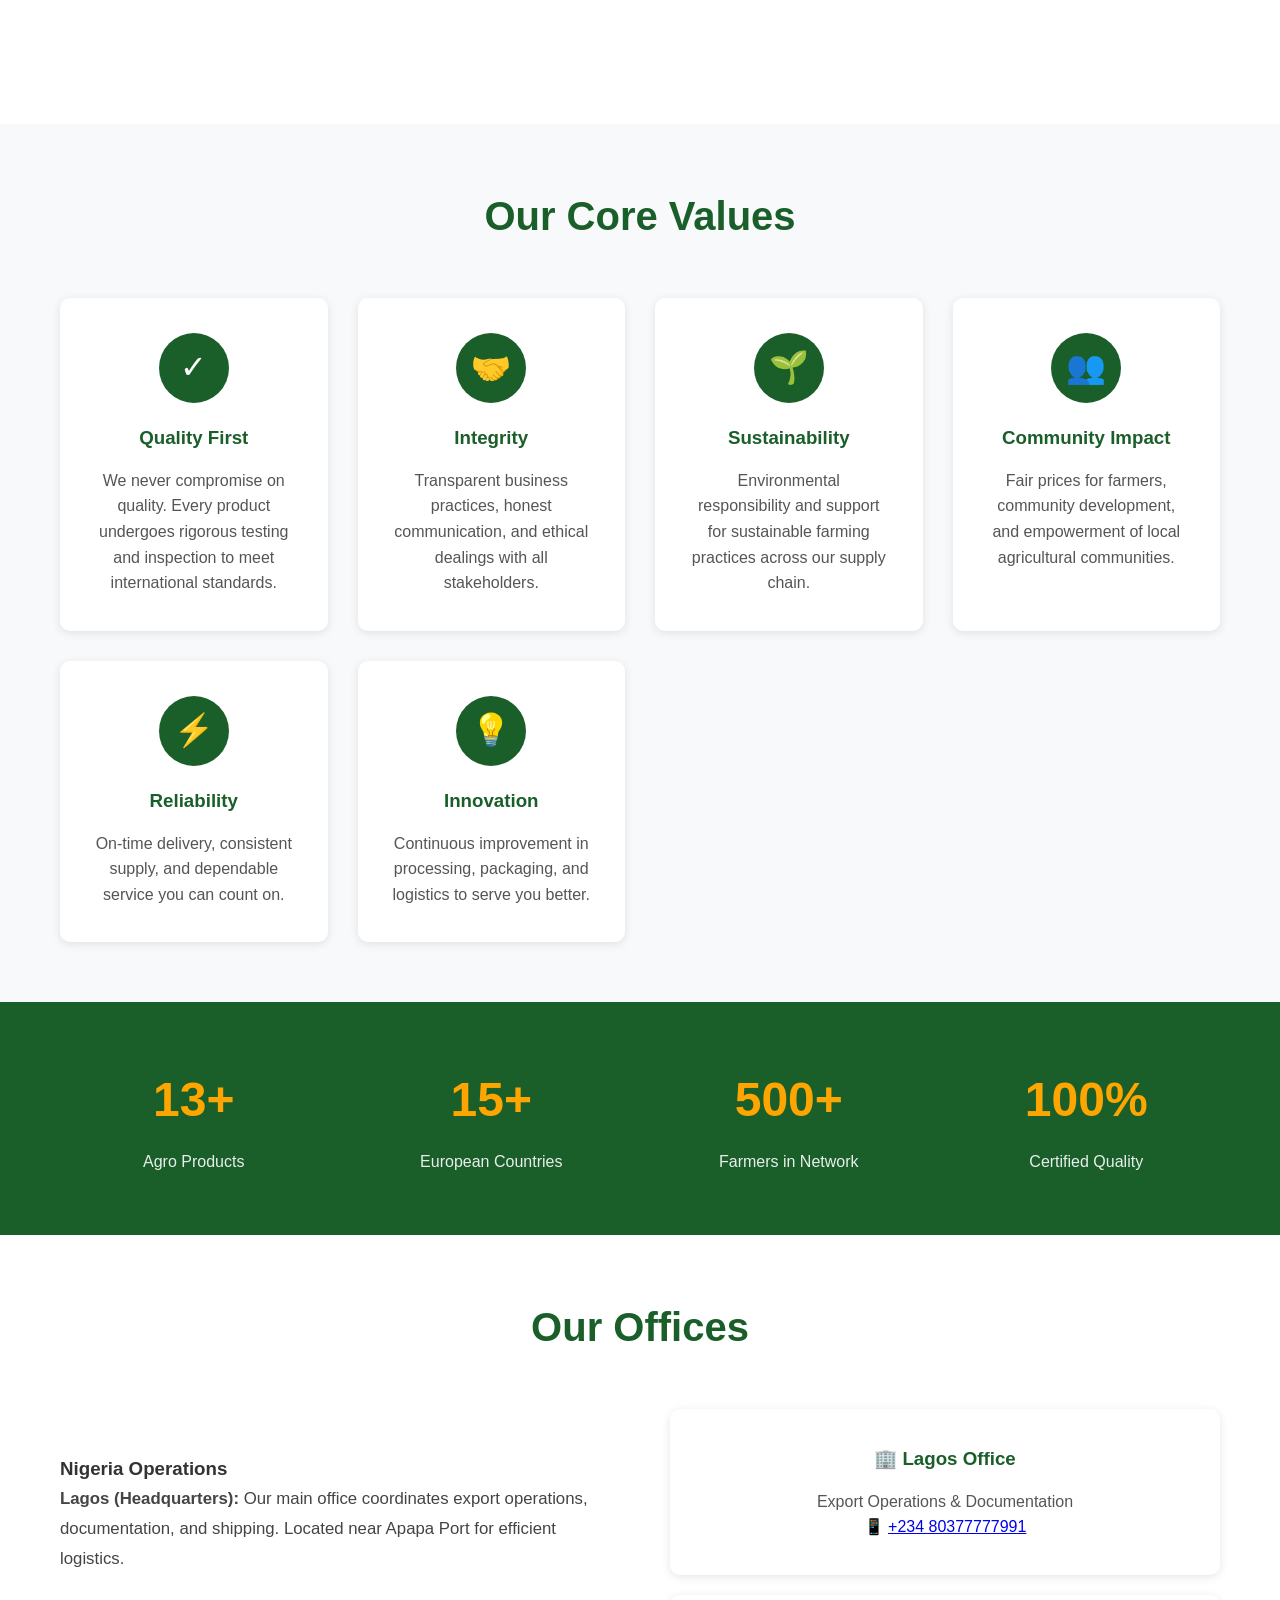
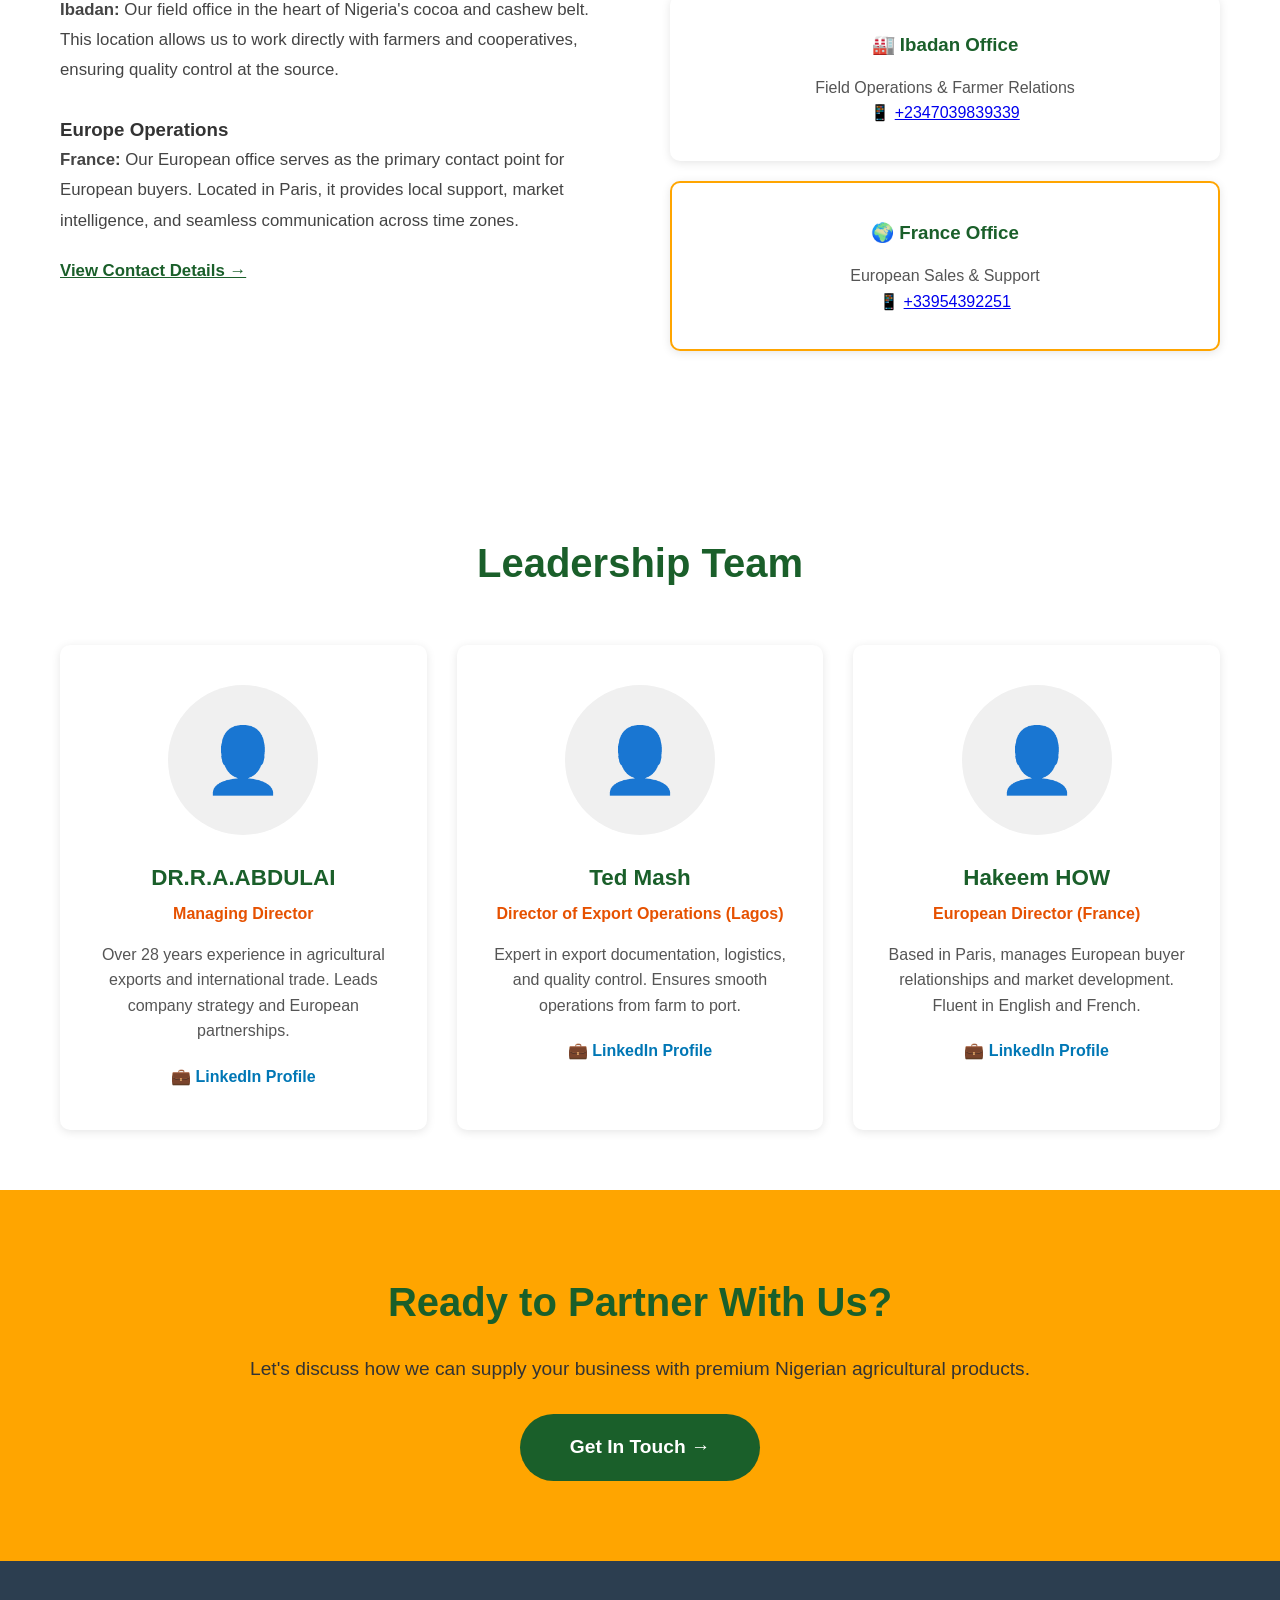
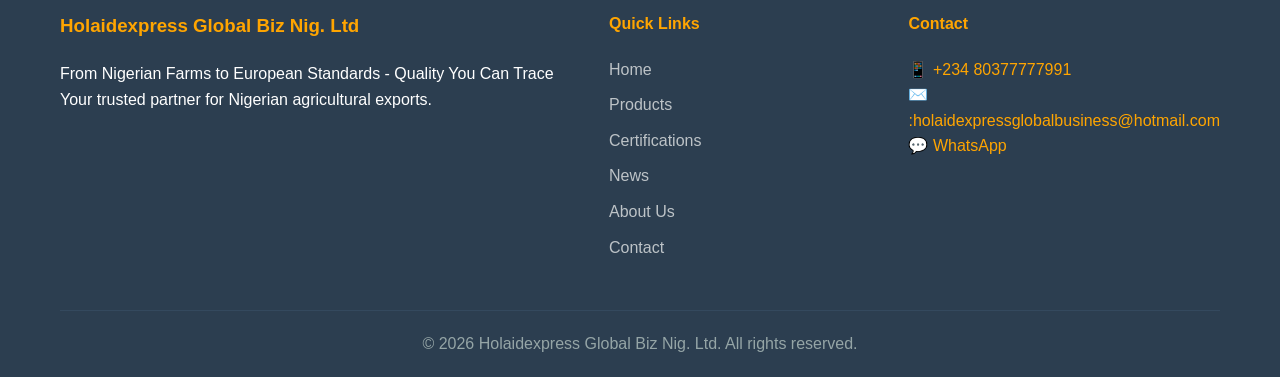
==== commit 8374d393: "Update about.html" ====
--- a/about.html
+++ b/about.html
@@ -37,14 +37,31 @@
         /* Story Section */
         .story-grid { display: grid; grid-template-columns: 1fr 1fr; gap: 60px; align-items: center; margin-bottom: 60px; }
         .story-content h2 { color: #1a5f2a; font-size: 2rem; margin-bottom: 20px; }
-        .story-content p { color: #666; margin-bottom: 20px; line-height: 1.8; font-size: 1.05rem; }
+        .story-content p { color: #444; margin-bottom: 20px; line-height: 1.8; font-size: 1.05rem; }
         .story-image img { width: 100%; border-radius: 10px; box-shadow: 0 5px 20px rgba(0,0,0,0.1); }
         
-        /* Mission/Vision Cards */
+        /* FIXED: Mission/Vision Cards - White text on dark green */
         .mv-grid { display: grid; grid-template-columns: 1fr 1fr; gap: 30px; margin: 40px 0; }
-        .mv-card { background: linear-gradient(135deg, #1a5f2a 0%, #2d8a3e 100%); color: white; padding: 40px; border-radius: 10px; }
-        .mv-card h3 { font-size: 1.5rem; margin-bottom: 20px; display: flex; align-items: center; gap: 15px; }
-        .mv-card p { line-height: 1.8; opacity: 0.95; }
+        .mv-card { 
+            background: linear-gradient(135deg, #1a5f2a 0%, #0d3d16 100%); 
+            color: white; 
+            padding: 40px; 
+            border-radius: 10px; 
+            box-shadow: 0 5px 15px rgba(0,0,0,0.2);
+        }
+        .mv-card h3 { 
+            font-size: 1.5rem; 
+            margin-bottom: 20px; 
+            display: flex; 
+            align-items: center; 
+            gap: 15px; 
+            color: #FFA500; /* Orange heading for contrast */
+        }
+        .mv-card p { 
+            line-height: 1.8; 
+            color: white; /* White text for readability */
+            font-size: 1.05rem;
+        }
         
         /* Values */
         .values-section { background: #f8f9fa; padding: 60px 0; }
@@ -53,7 +70,7 @@
         .value-card:hover { transform: translateY(-5px); box-shadow: 0 5px 20px rgba(0,0,0,0.15); }
         .value-icon { width: 70px; height: 70px; background: #1a5f2a; color: white; border-radius: 50%; display: flex; align-items: center; justify-content: center; font-size: 2rem; margin: 0 auto 20px; }
         .value-card h3 { color: #1a5f2a; margin-bottom: 15px; }
-        .value-card p { color: #666; }
+        .value-card p { color: #555; }
         
         /* Team Section */
         .team-section { padding: 60px 0; }
@@ -61,8 +78,8 @@
         .team-card { background: white; border-radius: 10px; overflow: hidden; box-shadow: 0 2px 10px rgba(0,0,0,0.1); text-align: center; padding: 40px 30px; }
         .team-photo { width: 150px; height: 150px; background: #f0f0f0; border-radius: 50%; margin: 0 auto 25px; display: flex; align-items: center; justify-content: center; font-size: 4rem; color: #1a5f2a; }
         .team-card h3 { color: #1a5f2a; font-size: 1.4rem; margin-bottom: 5px; }
-        .team-role { color: #FFA500; font-weight: 600; margin-bottom: 15px; }
-        .team-card p { color: #666; margin-bottom: 20px; line-height: 1.6; }
+        .team-role { color: #e65100; font-weight: 600; margin-bottom: 15px; }
+        .team-card p { color: #555; margin-bottom: 20px; line-height: 1.6; }
         .linkedin-btn { display: inline-flex; align-items: center; gap: 8px; color: #0077b5; text-decoration: none; font-weight: 600; }
         
         /* Stats */
@@ -104,7 +121,7 @@
         <div class="container">
             <div class="contact-info">
                 <span>📞 <a href="tel:+23480377777991">+234 80377777991</a></span>
-                <span>✉️ <a href="mailto:info@holaidexpress.com">info@holaidexpress.com</a></span>
+                <span>✉️ <a href="mailto::holaidexpressglobalbusiness@hotmail.com">:holaidexpressglobalbusiness@hotmail.com</a></span>
             </div>
             <div class="social-links">
                 <a href="https://linkedin.com/company/holaidexpress" target="_blank">LinkedIn</a>
@@ -135,7 +152,7 @@
     <section class="page-header">
         <div class="container">
             <h1>About Holaidexpress</h1>
-            <p>Bridging Nigerian Agriculture with European Markets Since 2009</p>
+            <p>Bridging Nigerian Agriculture with European Markets</p>
         </div>
     </section>
 
@@ -151,18 +168,20 @@
                     
                     <p>Our name reflects our philosophy: "Holaid" represents our holistic approach to sustainable trade, while "Express" signifies our commitment to efficient, reliable delivery. We believe that agricultural export should benefit everyone in the value chain - from the farmer in the field to the consumer in Europe.</p>
                     
+                    <!-- FIXED MISSION & VISION - White text on dark green -->
                     <div class="mv-grid">
                         <div class="mv-card">
                             <h3>🎯 Our Mission</h3>
-                            <p>To deliver premium Nigerian agricultural products to European markets while ensuring fair value for farmers, exceptional quality for buyers, and sustainable practices for the environment.</p>
+                            <p>To deliver certified Nigerian agricultural products to European markets with complete traceability, fair farmer compensation, and uncompromising quality standards—backed by phytosanitary compliance and SGS verification.</p>
                         </div>
                         <div class="mv-card">
                             <h3>👁️ Our Vision</h3>
-                            <p>To become the most trusted Nigerian agro export partner in Europe, recognized for quality, reliability, and ethical business practices that empower local communities.</p>
+                            <p>To be the preferred Nigerian agro export partner for European buyers, known for reliability, transparency, and sustainable trade practices that empower local farming communities.</p>
                         </div>
                     </div>
                 </div>
                 <div class="story-image">
+                    <!-- PHOTO 1: Replace with your Nigerian farm/facility photo -->
                     <img src="https://images.unsplash.com/photo-1500382017468-9049fed747ef?w=600" alt="Nigerian Agriculture">
                     <p style="margin-top: 20px; color: #666; font-style: italic; text-align: center;">Direct from Nigerian farms to European standards</p>
                 </div>
@@ -245,22 +264,22 @@
                     <p><strong>Ibadan:</strong> Our field office in the heart of Nigeria's cocoa and cashew belt. This location allows us to work directly with farmers and cooperatives, ensuring quality control at the source.</p>
                     
                     <h3 style="margin-top: 30px;">Europe Operations</h3>
-                    <p><strong>France:</strong> Our European office serves as the primary contact point for European buyers. Located in Roubaix, it provides local support, market intelligence, and seamless communication across time zones.</p>
+                    <p><strong>France:</strong> Our European office serves as the primary contact point for European buyers. Located in Paris, it provides local support, market intelligence, and seamless communication across time zones.</p>
                     
                     <p style="margin-top: 20px;"><a href="contact.html" style="color: #1a5f2a; font-weight: 600;">View Contact Details →</a></p>
                 </div>
                 <div>
                     <div class="value-card" style="margin-bottom: 20px;">
                         <h3 style="color: #1a5f2a; margin-bottom: 15px;">🏢 Lagos Office</h3>
-                        <p>Export Operations & Documentation<br>📱 <a href="tel:+2348077777991">+234 80377777991</a></p>
+                        <p>Export Operations & Documentation<br>📱 <a href="tel:+23480377777991">+234 80377777991</a></p>
                     </div>
                     <div class="value-card" style="margin-bottom: 20px;">
                         <h3 style="color: #1a5f2a; margin-bottom: 15px;">🏭 Ibadan Office</h3>
-                        <p>Field Operations & Farmer Relations<br>📱 <a href="tel:+2348126454206">+2348126454206</a></p>
+                        <p>Field Operations & Farmer Relations<br>📱 <a href="tel:+2347039839339">+2347039839339</a></p>
                     </div>
                     <div class="value-card" style="border: 2px solid #FFA500;">
                         <h3 style="color: #1a5f2a; margin-bottom: 15px;">🌍 France Office</h3>
-                        <p>European Sales & Support<br>📱 <a href="tel:+33954392291">+33954392251</a></p>
+                        <p>European Sales & Support<br>📱 <a href="tel:+33954392251">+33954392251</a></p>
                     </div>
                 </div>
             </div>
@@ -273,22 +292,25 @@
             <h2 class="section-title">Leadership Team</h2>
             <div class="team-grid">
                 <div class="team-card">
+                    <!-- PHOTO 2: Replace with managing director photo -->
                     <div class="team-photo">👤</div>
-                    <h3>Dr.Abdulai</h3>
+                    <h3>DR.R.A.ABDULAI</h3>
                     <div class="team-role">Managing Director</div>
                     <p>Over 28 years experience in agricultural exports and international trade. Leads company strategy and European partnerships.</p>
                     <a href="https://linkedin.com/in/[profile]" class="linkedin-btn" target="_blank">💼 LinkedIn Profile</a>
                 </div>
                 <div class="team-card">
+                    <!-- PHOTO 3: Replace with operations manager photo -->
                     <div class="team-photo">👤</div>
-                    <h3>Tosh Mesh</h3>
-                    <div class="team-role">Director of Export oprations  (Lagos)</div>
+                    <h3>Ted Mash</h3>
+                    <div class="team-role">Director of Export Operations (Lagos)</div>
                     <p>Expert in export documentation, logistics, and quality control. Ensures smooth operations from farm to port.</p>
                     <a href="https://linkedin.com/in/[profile]" class="linkedin-btn" target="_blank">💼 LinkedIn Profile</a>
                 </div>
                 <div class="team-card">
+                    <!-- PHOTO 4: Replace with European director photo -->
                     <div class="team-photo">👤</div>
-                    <h3>O.HOW</h3>
+                    <h3>Hakeem HOW</h3>
                     <div class="team-role">European Director (France)</div>
                     <p>Based in Paris, manages European buyer relationships and market development. Fluent in English and French.</p>
                     <a href="https://linkedin.com/in/hakeem-owolabi-9249203a6" class="linkedin-btn" target="_blank">💼 LinkedIn Profile</a>
@@ -329,8 +351,8 @@
                 <div class="footer-col">
                     <h4>Contact</h4>
                     <p>📱 <a href="tel:+23480377777991" style="color: #FFA500;">+234 80377777991</a><br>
-                    ✉️ <a href="mailto:info@holaidexpress.com" style="color: #FFA500;">info@holaidexpress.com</a><br>
-                    💬 <a href="https://wa.me/2349064299762" style="color: #FFA500;">WhatsApp</a></p>
+                    ✉️ <a href="mailto:holaidexpressglobalbusiness@hotmail.com" style="color: #FFA500;">:holaidexpressglobalbusiness@hotmail.com</a><br>
+                    💬 <a href="https://wa.me/234904299762" style="color: #FFA500;">WhatsApp</a></p>
                 </div>
             </div>
             <div class="footer-bottom">
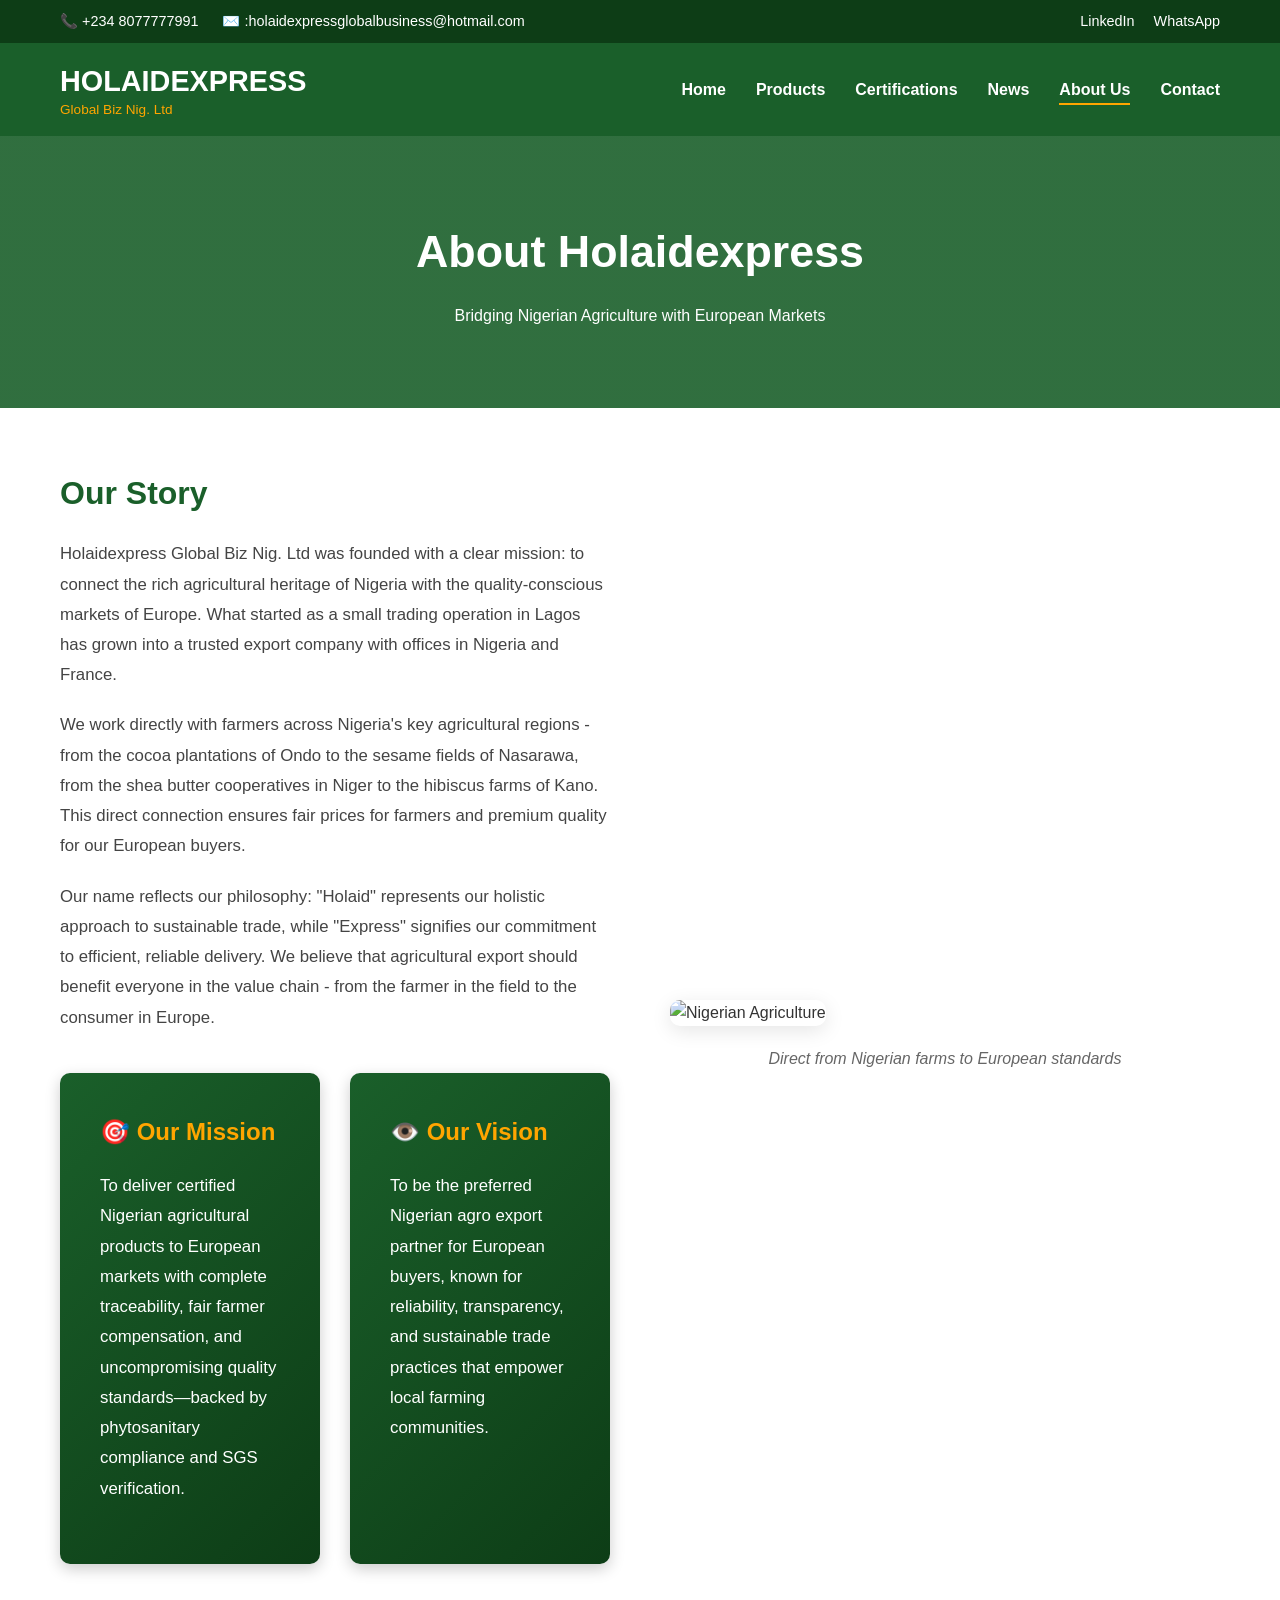
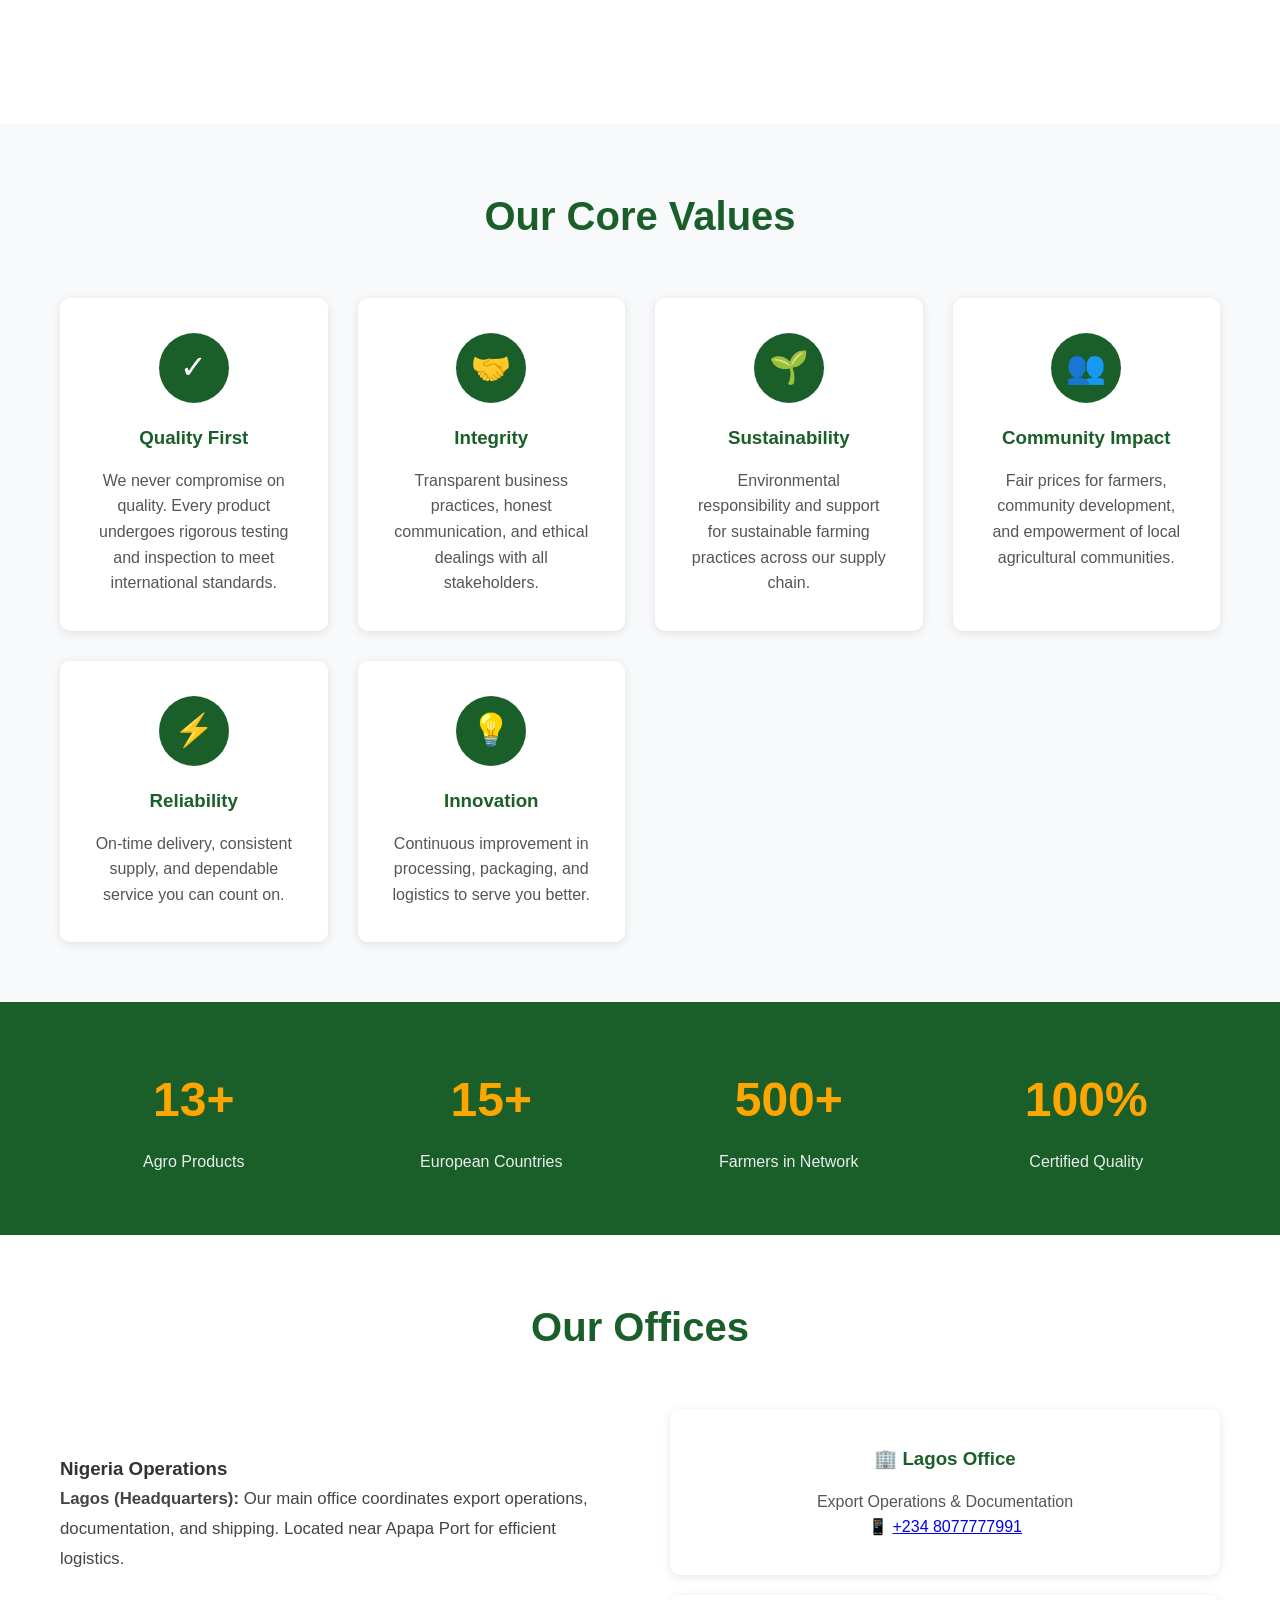
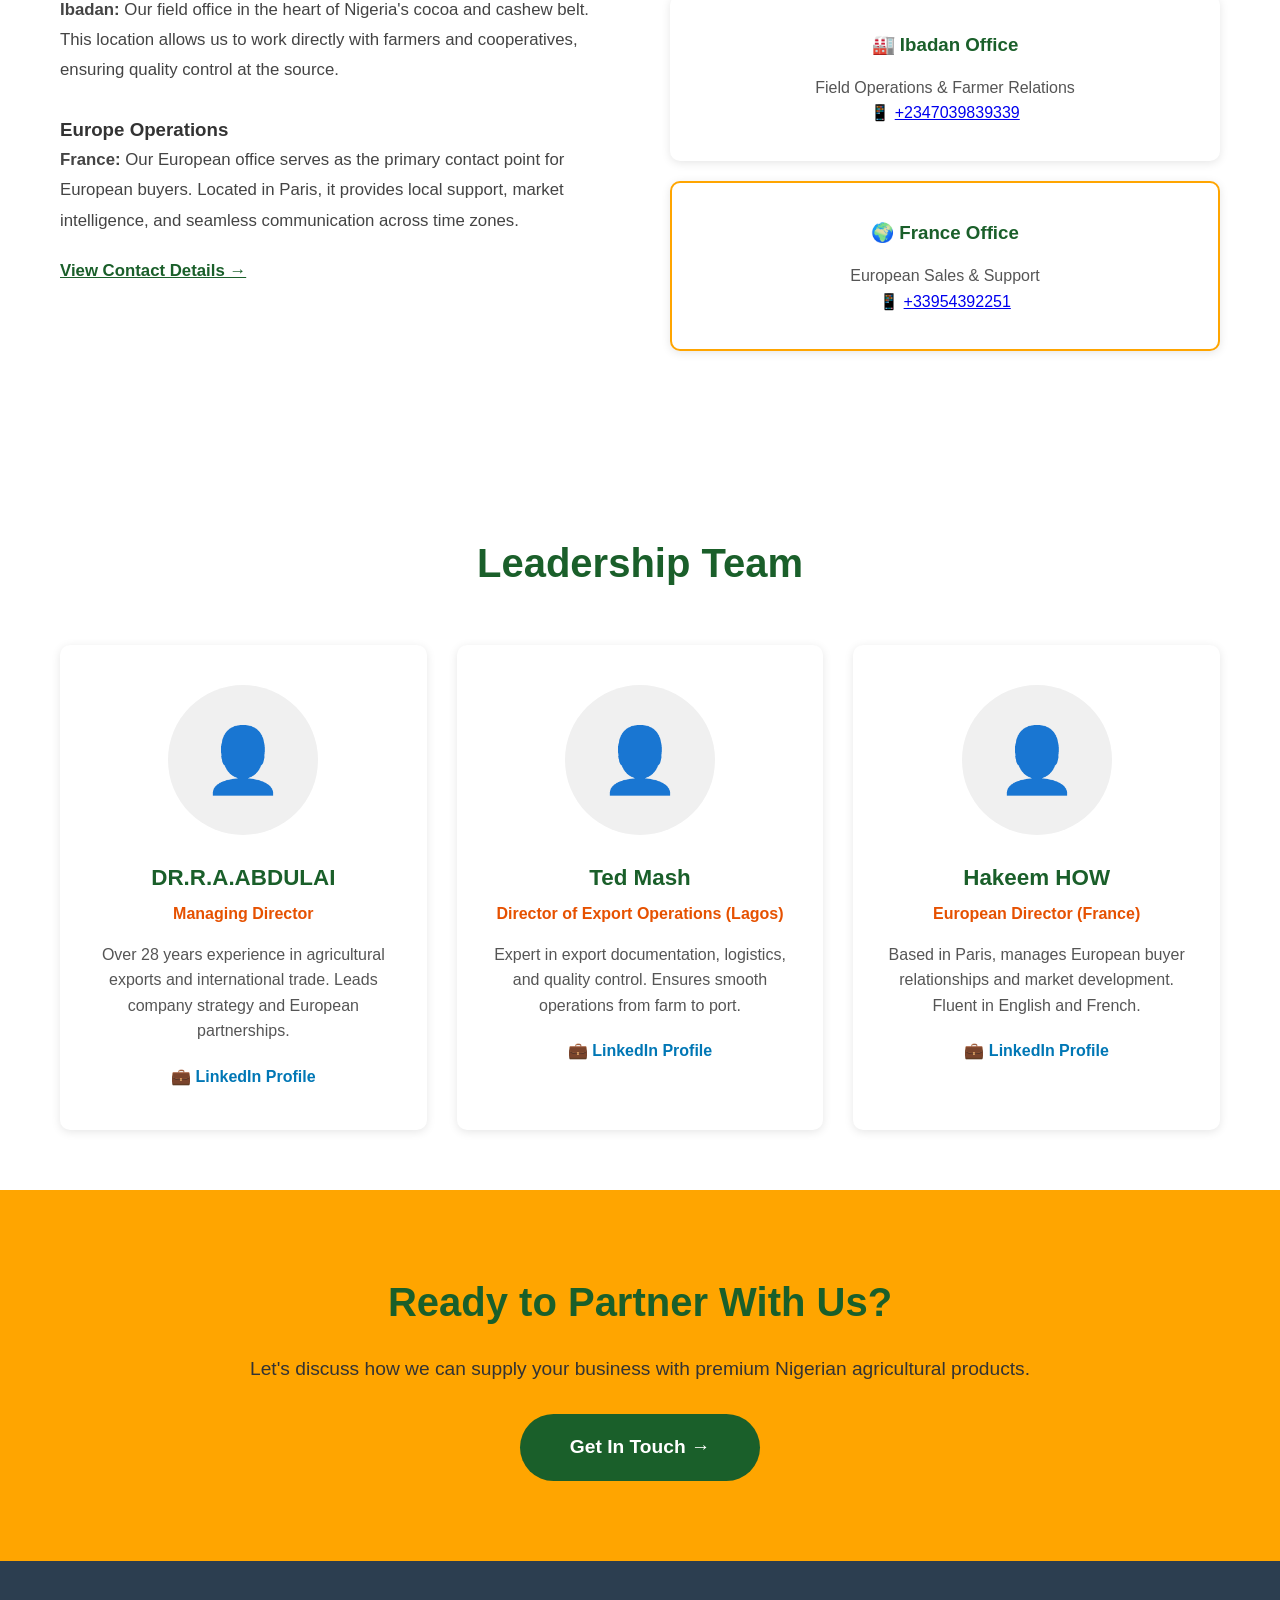
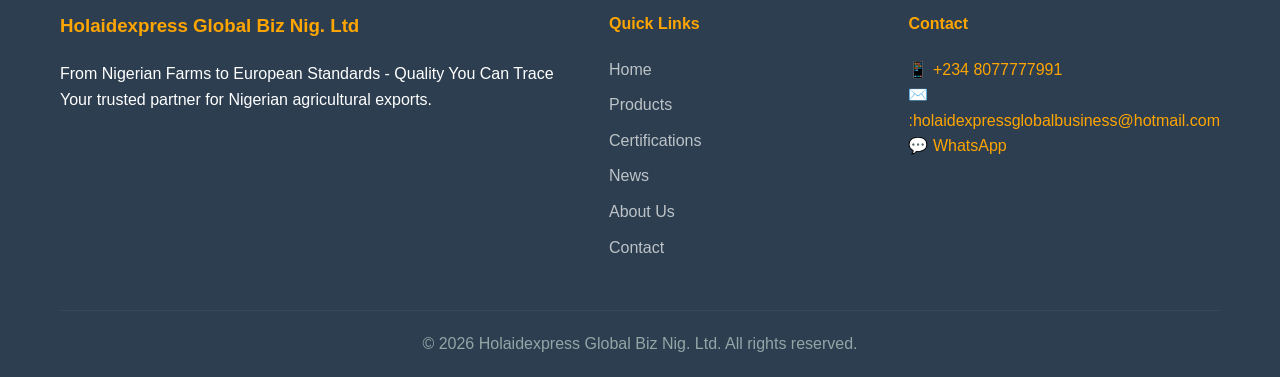
==== commit a4dc81e9: "Update about.html" ====
--- a/about.html
+++ b/about.html
@@ -120,7 +120,7 @@
     <div class="top-bar">
         <div class="container">
             <div class="contact-info">
-                <span>📞 <a href="tel:+23480377777991">+234 80377777991</a></span>
+                <span>📞 <a href="tel:+2348077777991">+234 8077777991</a></span>
                 <span>✉️ <a href="mailto::holaidexpressglobalbusiness@hotmail.com">:holaidexpressglobalbusiness@hotmail.com</a></span>
             </div>
             <div class="social-links">
@@ -271,7 +271,7 @@
                 <div>
                     <div class="value-card" style="margin-bottom: 20px;">
                         <h3 style="color: #1a5f2a; margin-bottom: 15px;">🏢 Lagos Office</h3>
-                        <p>Export Operations & Documentation<br>📱 <a href="tel:+23480377777991">+234 80377777991</a></p>
+                        <p>Export Operations & Documentation<br>📱 <a href="tel:+2348077777991">+234 8077777991</a></p>
                     </div>
                     <div class="value-card" style="margin-bottom: 20px;">
                         <h3 style="color: #1a5f2a; margin-bottom: 15px;">🏭 Ibadan Office</h3>
@@ -350,7 +350,7 @@
                 </div>
                 <div class="footer-col">
                     <h4>Contact</h4>
-                    <p>📱 <a href="tel:+23480377777991" style="color: #FFA500;">+234 80377777991</a><br>
+                    <p>📱 <a href="tel:+2348077777991" style="color: #FFA500;">+234 8077777991</a><br>
                     ✉️ <a href="mailto:holaidexpressglobalbusiness@hotmail.com" style="color: #FFA500;">:holaidexpressglobalbusiness@hotmail.com</a><br>
                     💬 <a href="https://wa.me/234904299762" style="color: #FFA500;">WhatsApp</a></p>
                 </div>
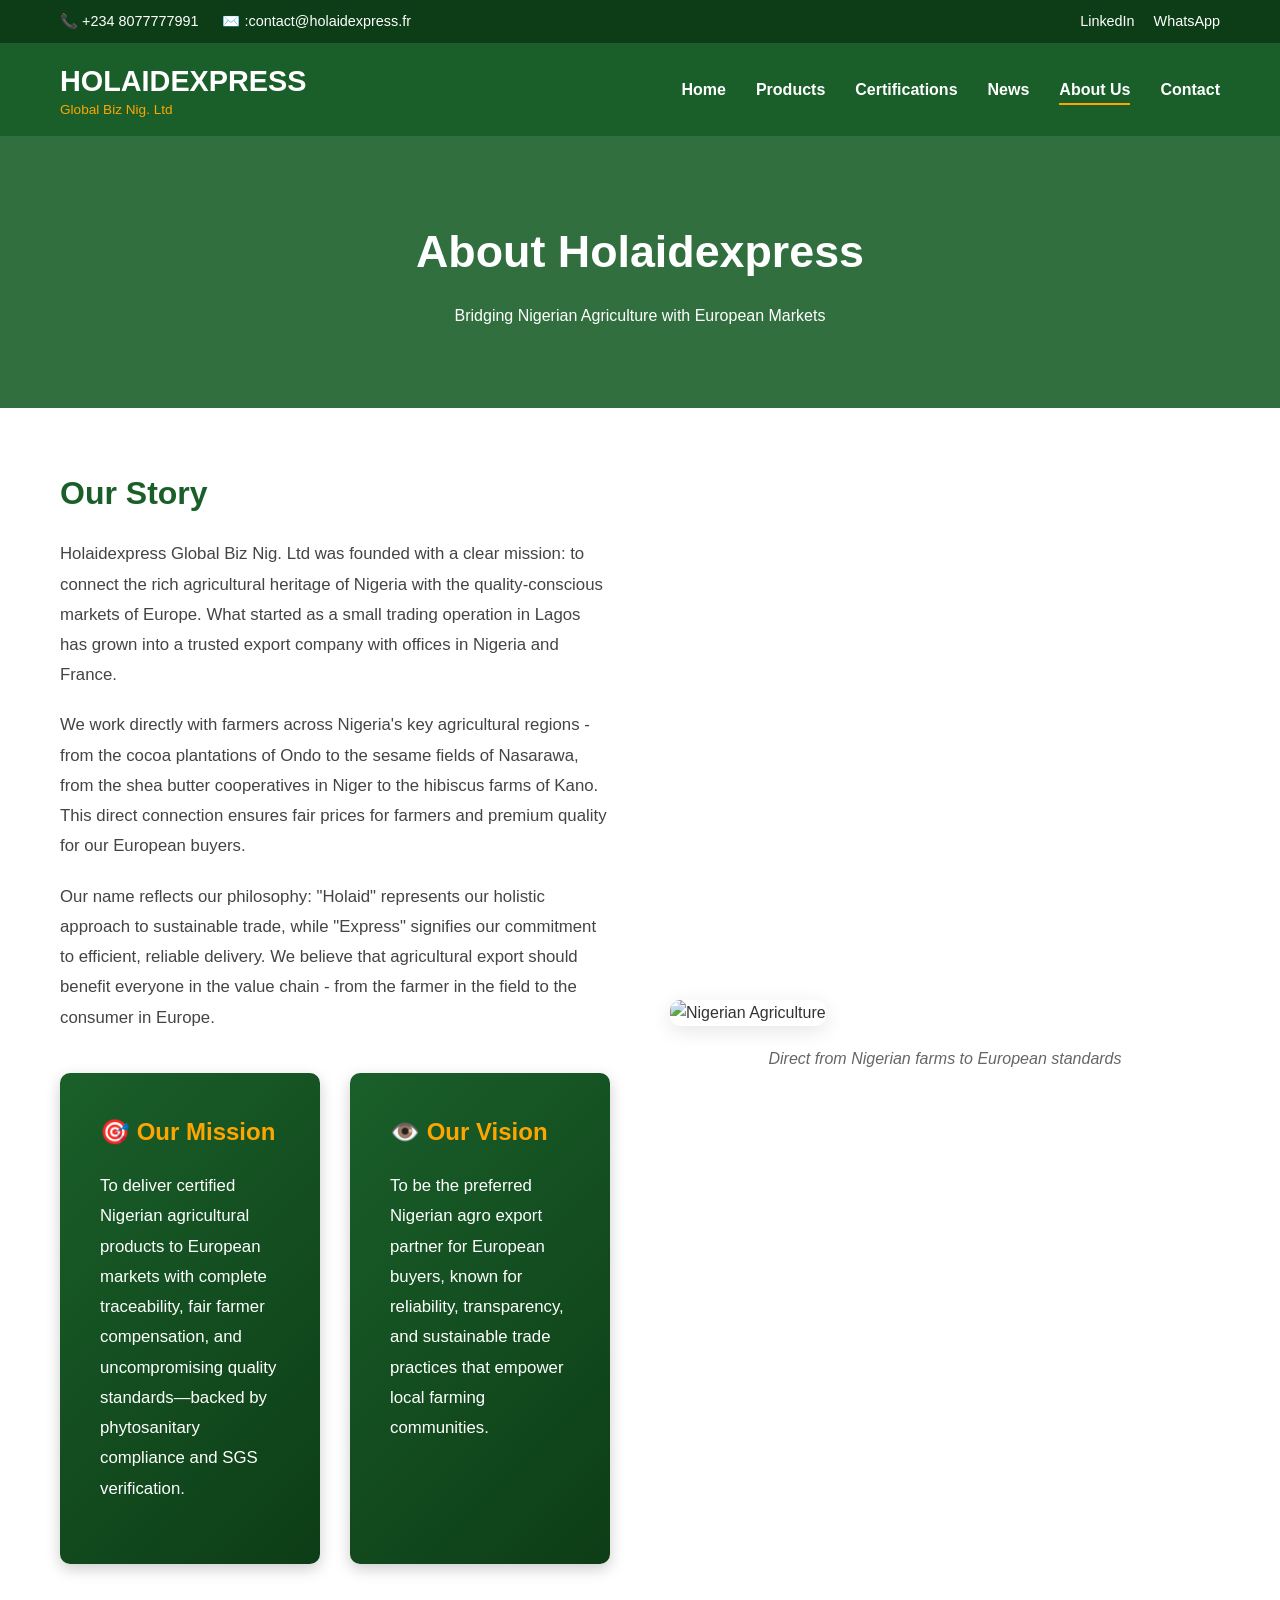
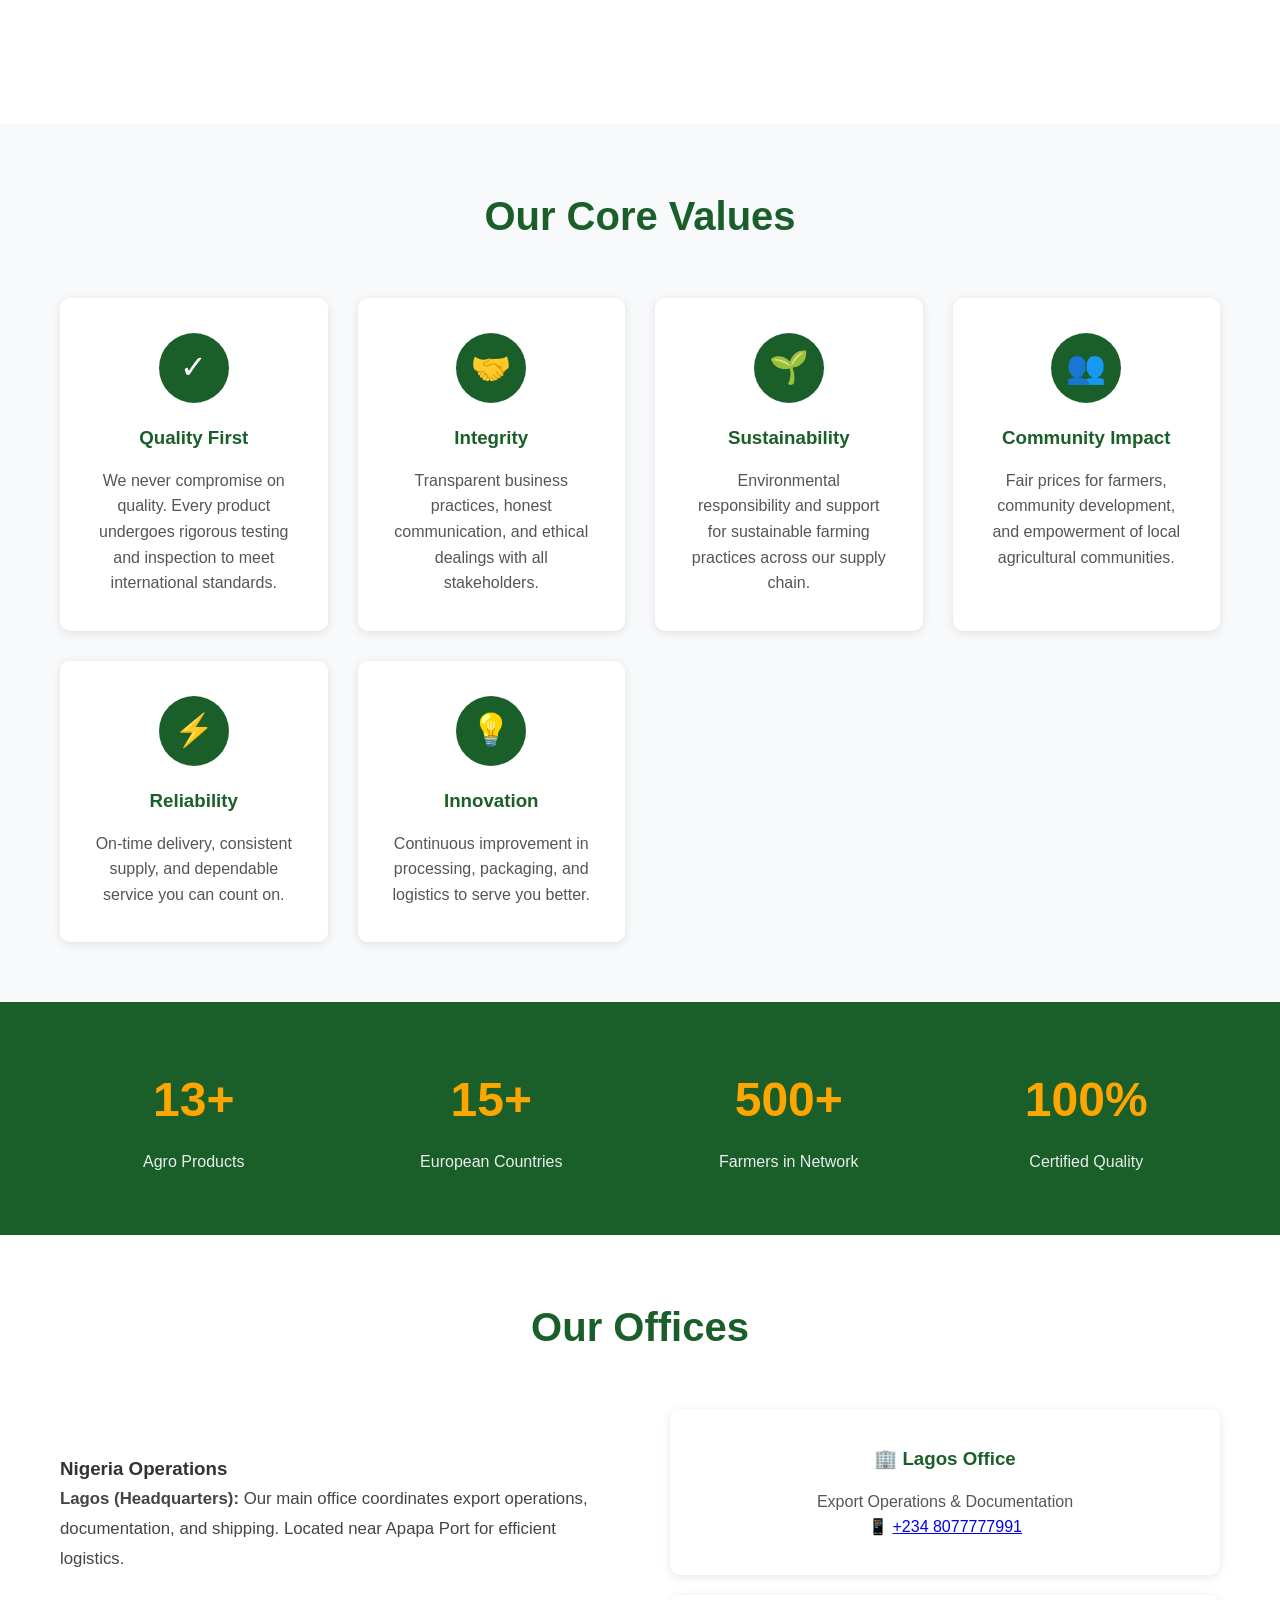
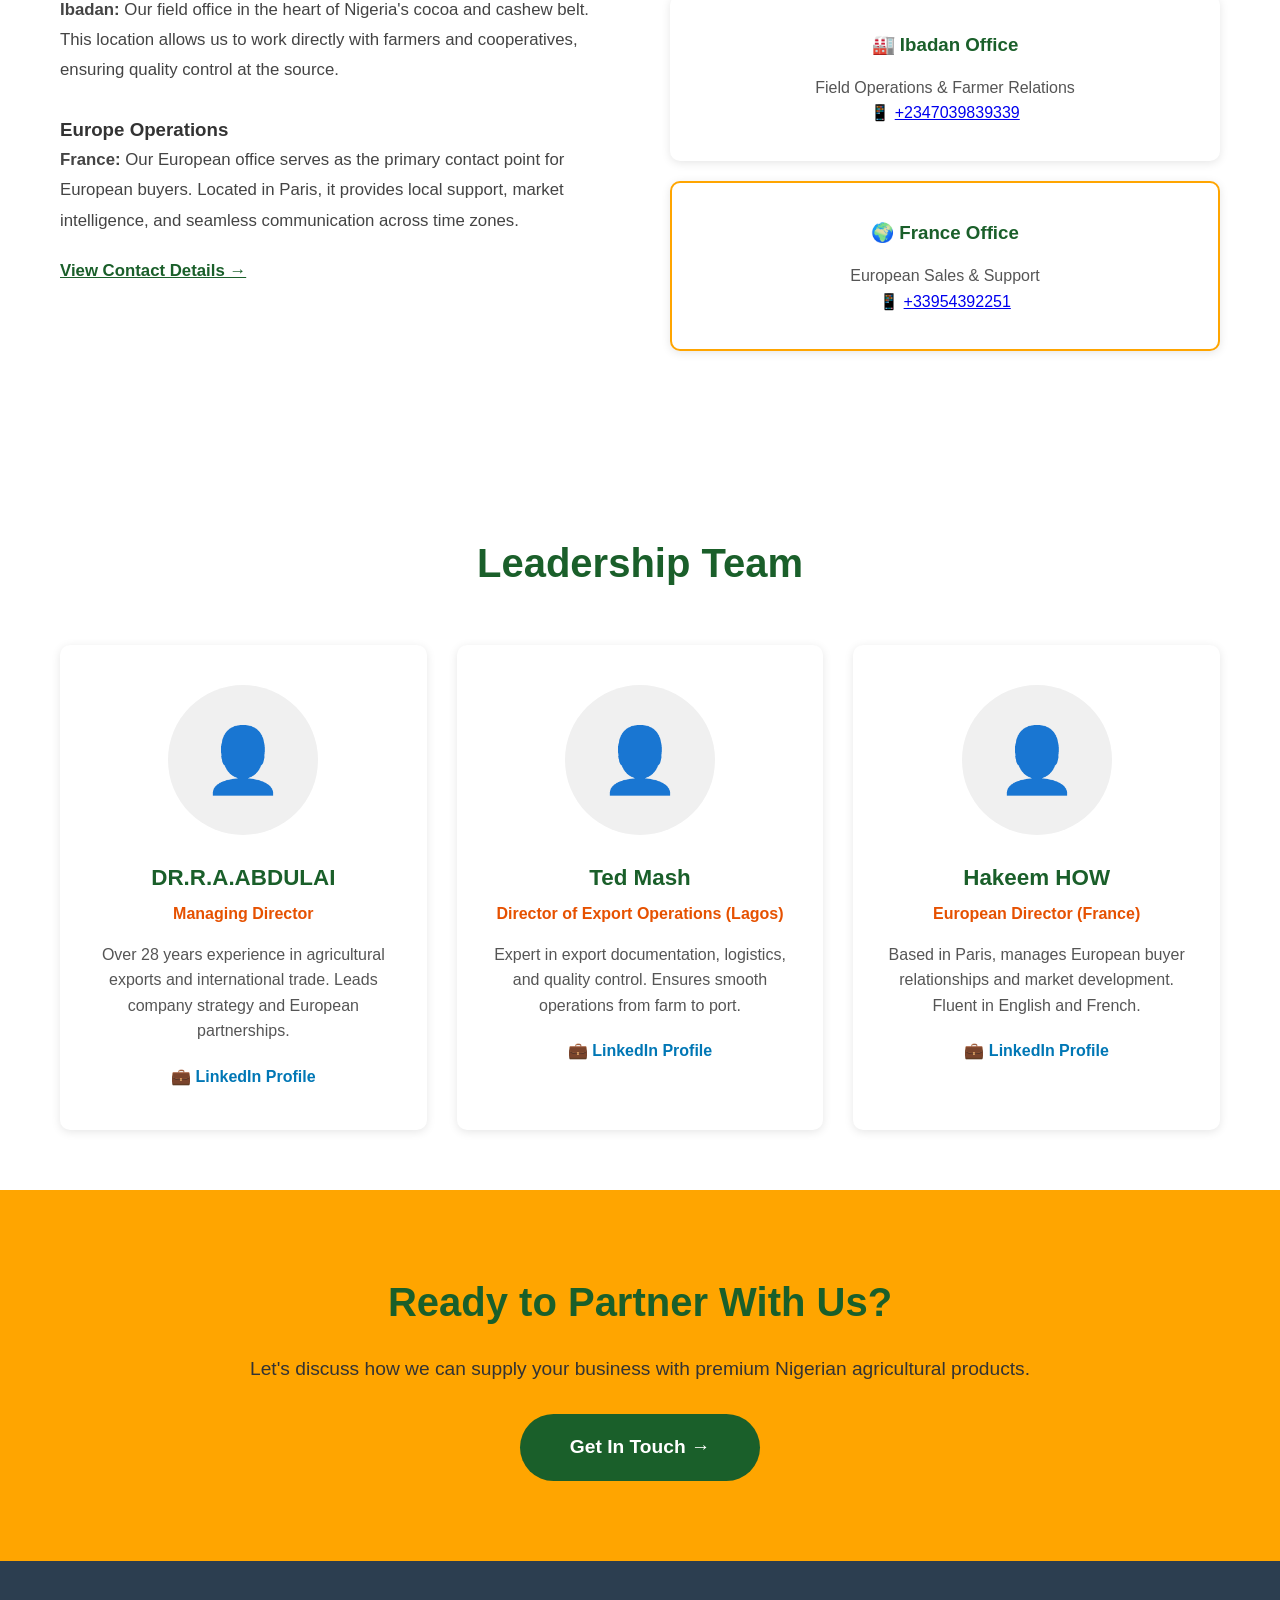
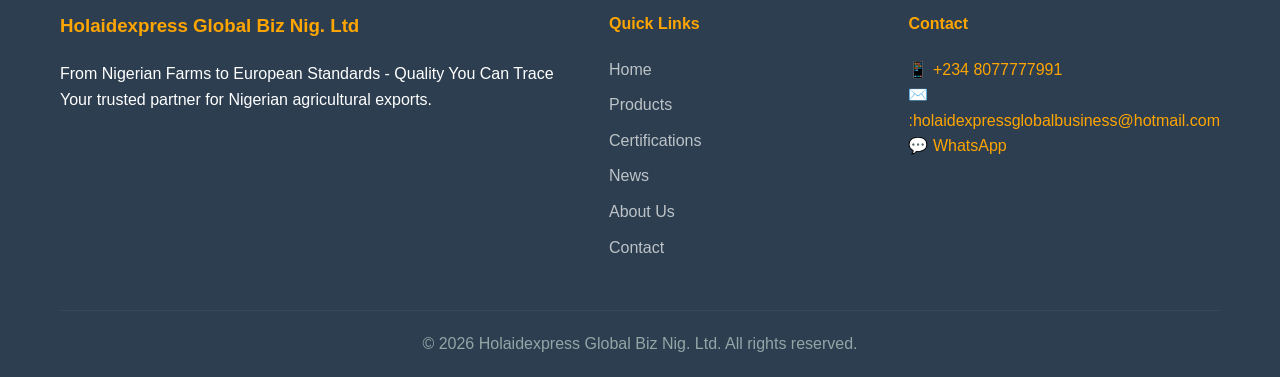
==== commit ee343134: "Update about.html" ====
--- a/about.html
+++ b/about.html
@@ -121,7 +121,7 @@
         <div class="container">
             <div class="contact-info">
                 <span>📞 <a href="tel:+2348077777991">+234 8077777991</a></span>
-                <span>✉️ <a href="mailto::holaidexpressglobalbusiness@hotmail.com">:holaidexpressglobalbusiness@hotmail.com</a></span>
+                <span>✉️ <a href="mailto::contact@holaidexpres.fr">:contact@holaidexpress.fr</a></span>
             </div>
             <div class="social-links">
                 <a href="https://linkedin.com/company/holaidexpress" target="_blank">LinkedIn</a>
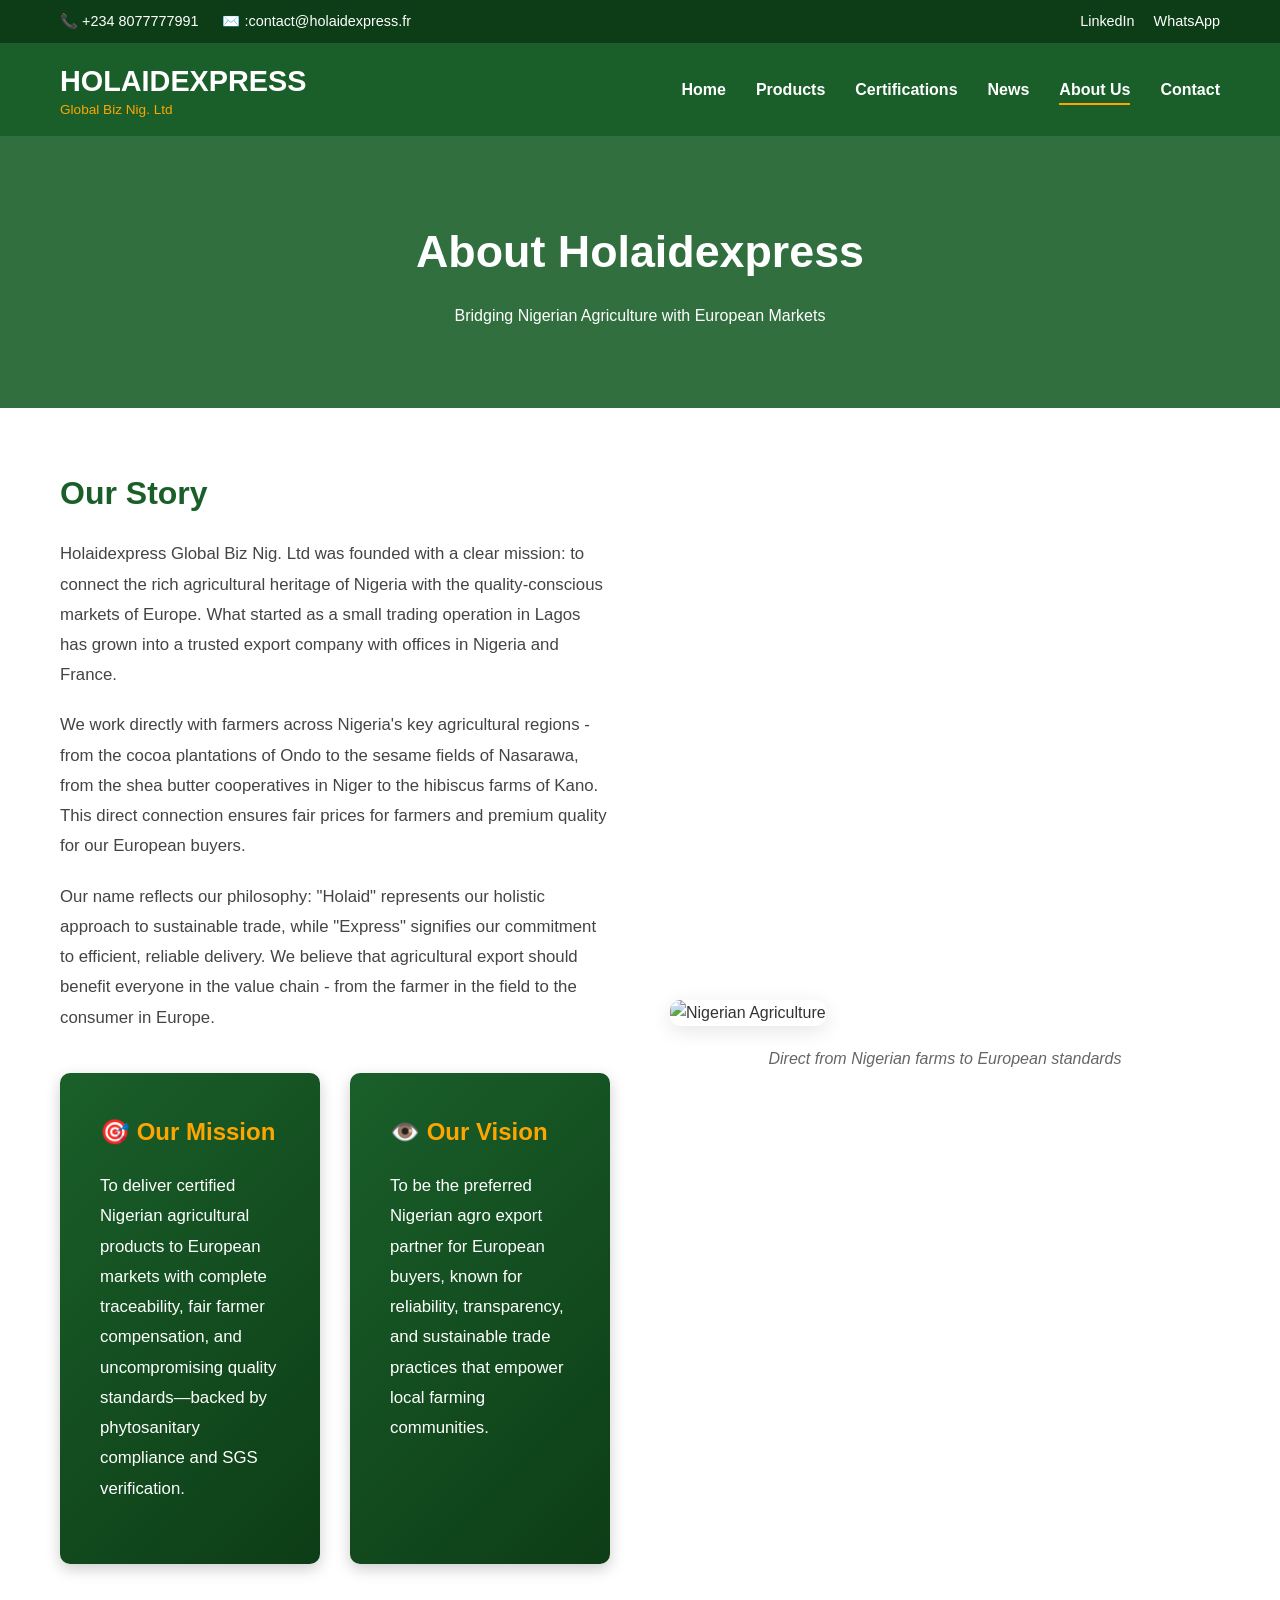
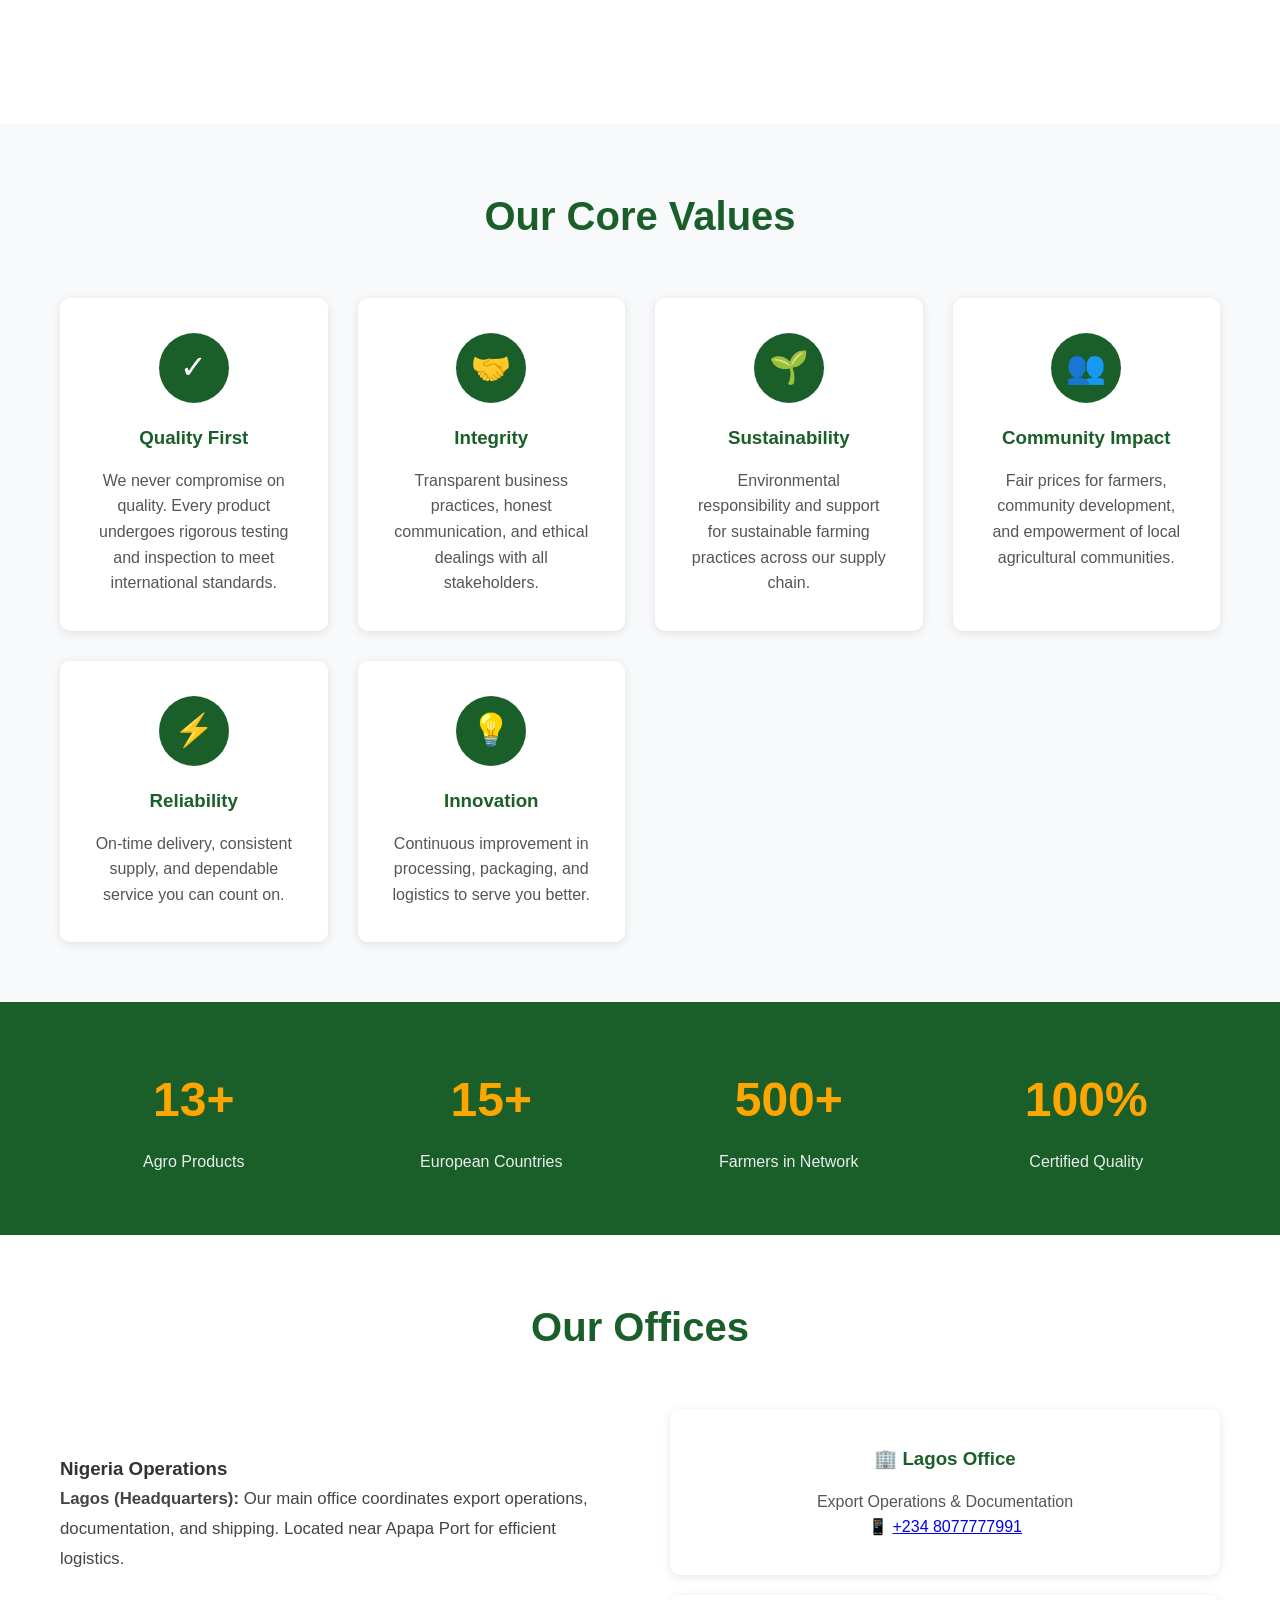
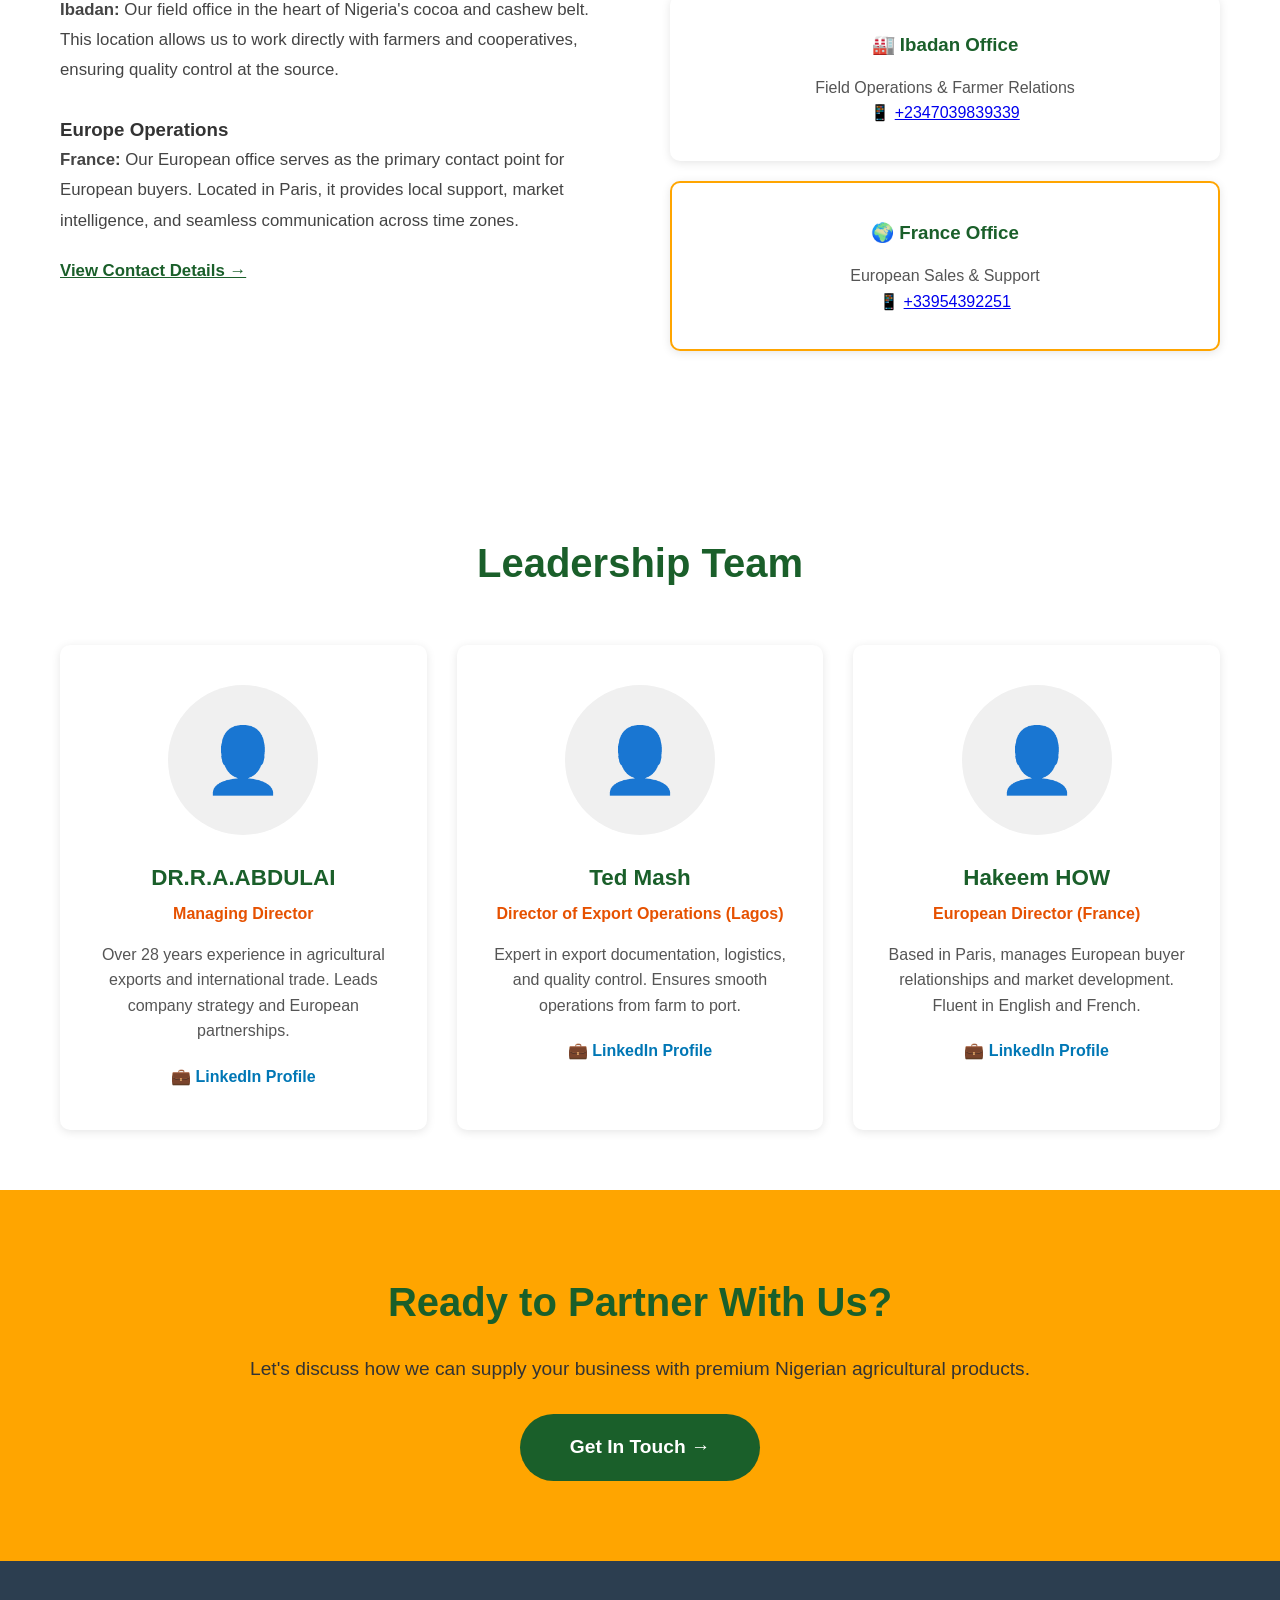
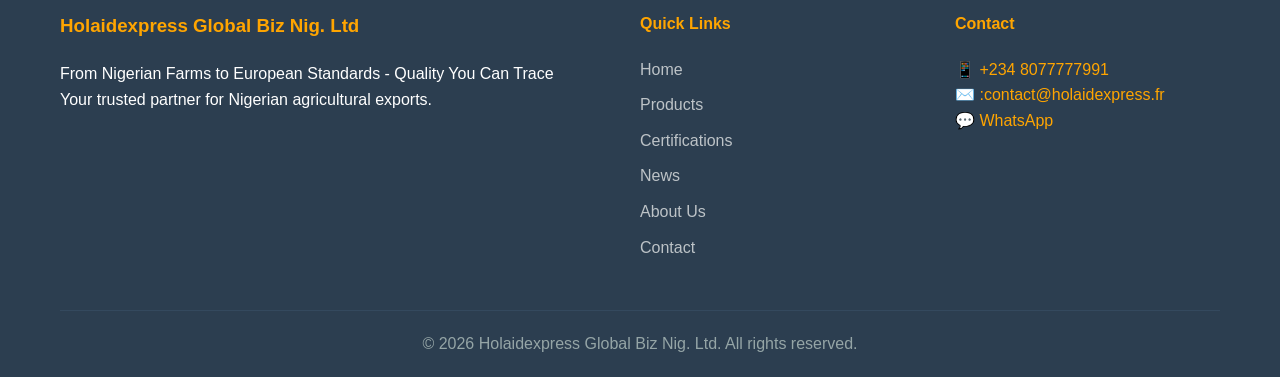
==== commit 5fb47b7f: "Update about.html" ====
--- a/about.html
+++ b/about.html
@@ -351,7 +351,7 @@
                 <div class="footer-col">
                     <h4>Contact</h4>
                     <p>📱 <a href="tel:+2348077777991" style="color: #FFA500;">+234 8077777991</a><br>
-                    ✉️ <a href="mailto:holaidexpressglobalbusiness@hotmail.com" style="color: #FFA500;">:holaidexpressglobalbusiness@hotmail.com</a><br>
+                    ✉️ <a href="mailto:contact@holaidexpress.fr" style="color: #FFA500;">:contact@holaidexpress.fr</a><br>
                     💬 <a href="https://wa.me/234904299762" style="color: #FFA500;">WhatsApp</a></p>
                 </div>
             </div>
